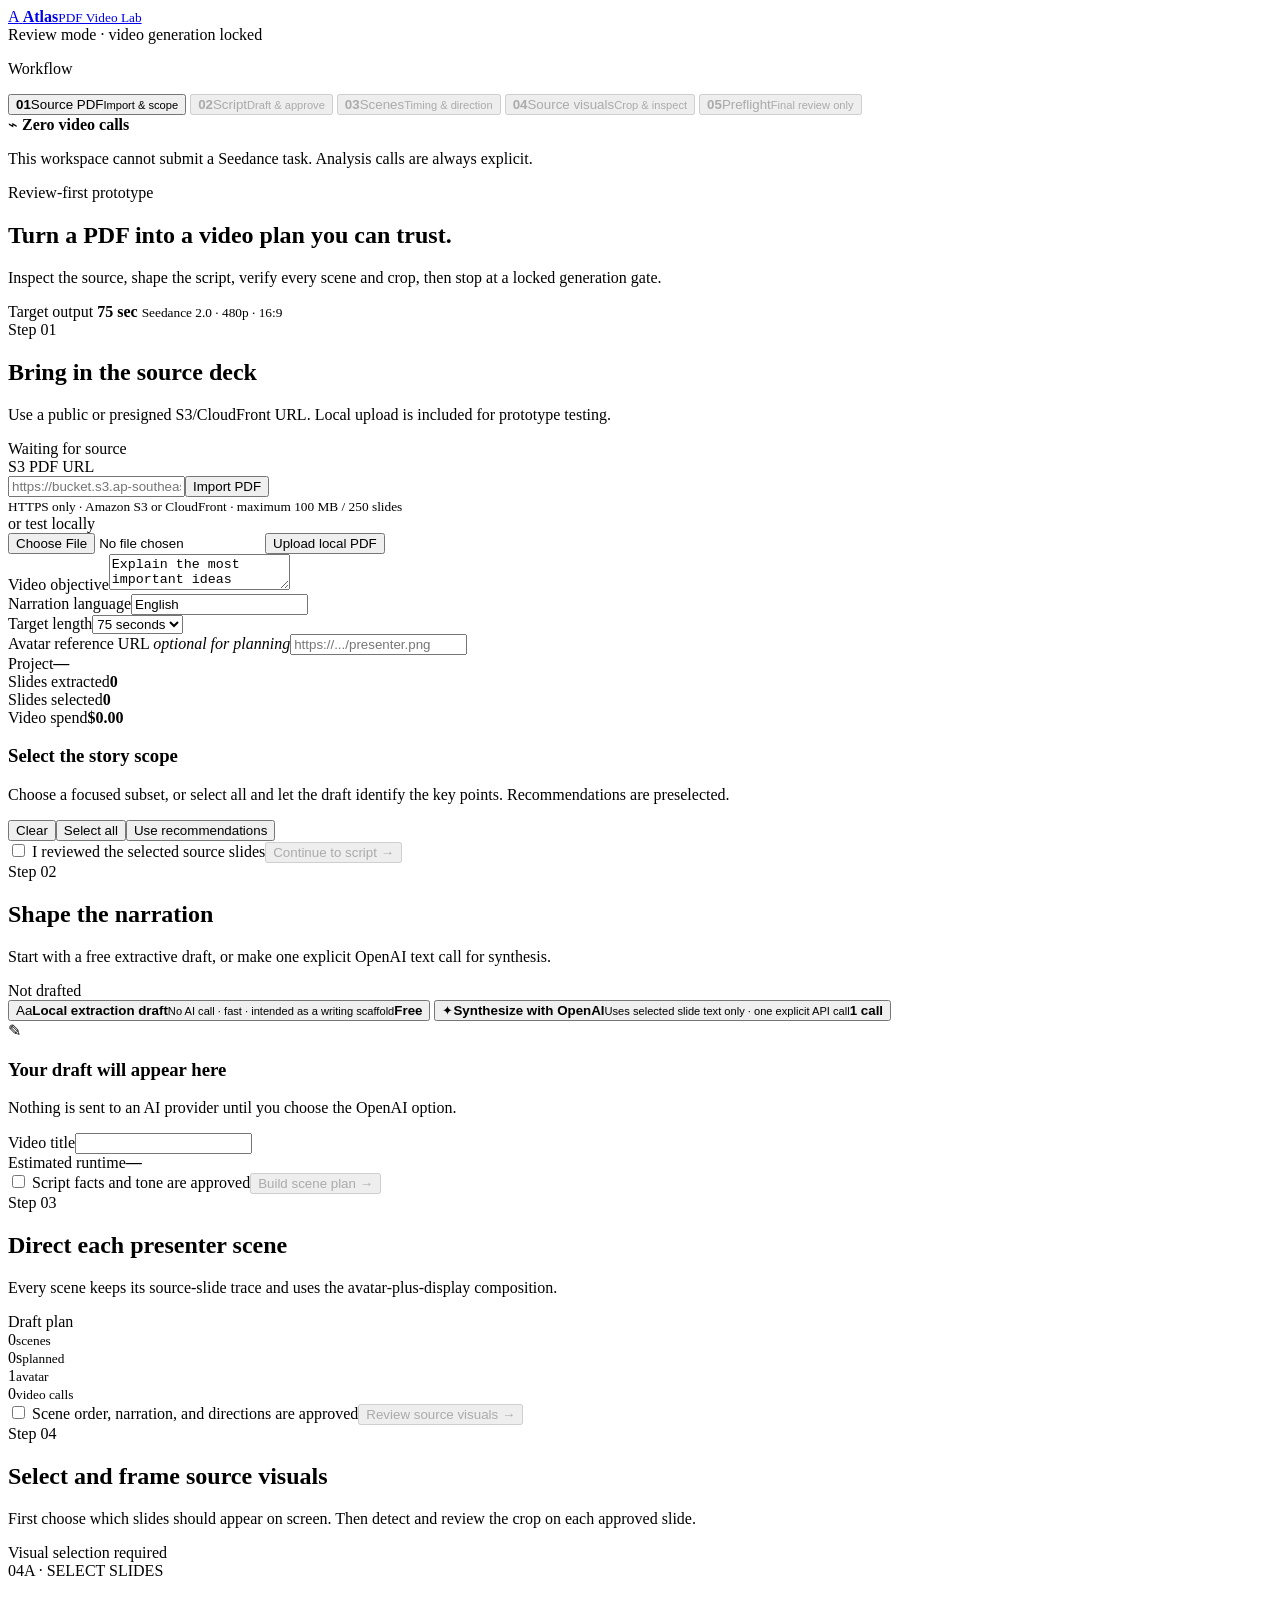
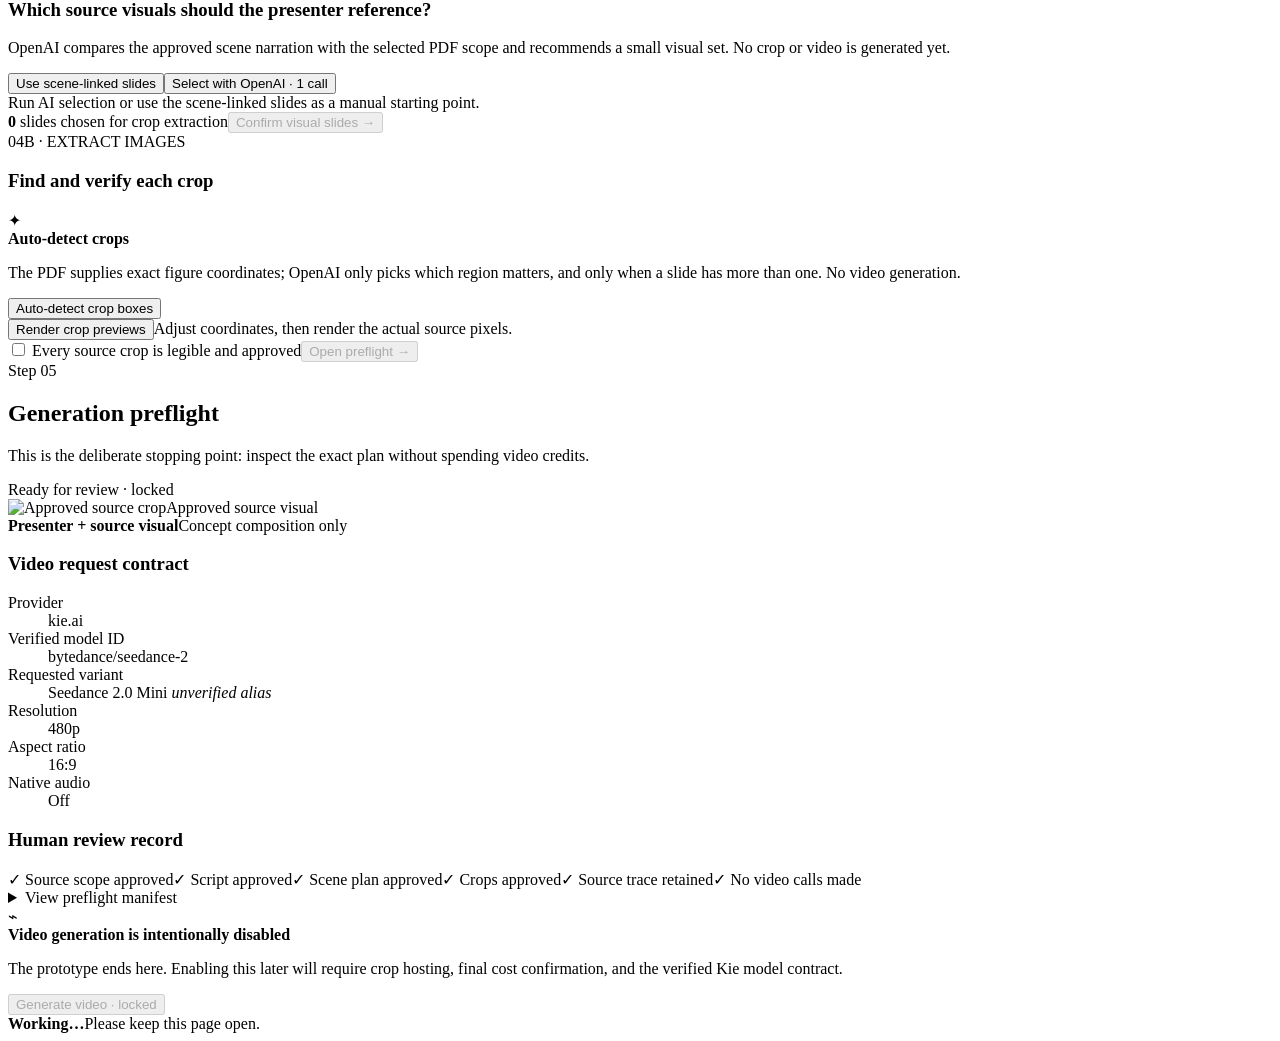
==== web/pdf_review/index.html @ 6760eb84 "Merge crop detection + AI selection into one auto-crops flow (v1) Replace the separate detect-crops " ====
<!doctype html>
<html lang="en">
<head>
  <meta charset="utf-8">
  <meta name="viewport" content="width=device-width, initial-scale=1">
  <title>Atlas PDF Video Lab</title>
  <link rel="stylesheet" href="/pdf-review/ui/styles.css">
</head>
<body>
  <header class="topbar">
    <a class="brand" href="/pdf-review/" aria-label="Atlas PDF Video Lab home">
      <span class="brand-mark">A</span>
      <span><strong>Atlas</strong><small>PDF Video Lab</small></span>
    </a>
    <div class="safety-pill"><span></span> Review mode · video generation locked</div>
  </header>

  <div class="shell">
    <aside class="rail">
      <p class="rail-label">Workflow</p>
      <nav id="stepNav" aria-label="Review stages">
        <button class="nav-step active" data-step="1"><b>01</b><span>Source PDF<small>Import & scope</small></span></button>
        <button class="nav-step" data-step="2" disabled><b>02</b><span>Script<small>Draft & approve</small></span></button>
        <button class="nav-step" data-step="3" disabled><b>03</b><span>Scenes<small>Timing & direction</small></span></button>
        <button class="nav-step" data-step="4" disabled><b>04</b><span>Source visuals<small>Crop & inspect</small></span></button>
        <button class="nav-step" data-step="5" disabled><b>05</b><span>Preflight<small>Final review only</small></span></button>
      </nav>
      <div class="rail-note">
        <span class="lock-icon">⌁</span>
        <strong>Zero video calls</strong>
        <p>This workspace cannot submit a Seedance task. Analysis calls are always explicit.</p>
      </div>
    </aside>

    <main>
      <section class="hero">
        <div>
          <p class="eyebrow">Review-first prototype</p>
          <h1>Turn a PDF into a video plan you can trust.</h1>
          <p>Inspect the source, shape the script, verify every scene and crop, then stop at a locked generation gate.</p>
        </div>
        <div class="target-card">
          <span>Target output</span>
          <strong id="heroDuration">75 sec</strong>
          <small>Seedance 2.0 · 480p · 16:9</small>
        </div>
      </section>

      <div id="notice" class="notice hidden" role="status"></div>

      <section class="stage active" data-stage="1">
        <div class="stage-head">
          <div><span class="stage-kicker">Step 01</span><h2>Bring in the source deck</h2><p>Use a public or presigned S3/CloudFront URL. Local upload is included for prototype testing.</p></div>
          <span class="status-chip neutral" id="sourceStatus">Waiting for source</span>
        </div>

        <div class="panel source-panel">
          <div class="field full">
            <label for="pdfUrl">S3 PDF URL</label>
            <div class="input-action"><input id="pdfUrl" type="url" placeholder="https://bucket.s3.ap-southeast-1.amazonaws.com/training.pdf?..."><button id="importUrl" class="button primary">Import PDF</button></div>
            <small>HTTPS only · Amazon S3 or CloudFront · maximum 100 MB / 250 slides</small>
          </div>
          <div class="or"><span>or test locally</span></div>
          <div class="field full upload-row">
            <input id="pdfFile" type="file" accept="application/pdf,.pdf">
            <button id="importFile" class="button secondary">Upload local PDF</button>
          </div>
          <div class="form-grid">
            <div class="field span-2"><label for="objective">Video objective</label><textarea id="objective" rows="2">Explain the most important ideas clearly, with a presenter referring to source visuals from the deck.</textarea></div>
            <div class="field"><label for="language">Narration language</label><input id="language" value="English"></div>
            <div class="field"><label for="duration">Target length</label><select id="duration"><option value="60">60 seconds</option><option value="75" selected>75 seconds</option><option value="90">90 seconds</option></select></div>
            <div class="field span-2"><label for="avatarUrl">Avatar reference URL <em>optional for planning</em></label><input id="avatarUrl" type="url" placeholder="https://.../presenter.png"></div>
          </div>
        </div>

        <div id="sourceResults" class="hidden">
          <div class="metric-row">
            <div><span>Project</span><strong id="projectId">—</strong></div>
            <div><span>Slides extracted</span><strong id="pageCount">0</strong></div>
            <div><span>Slides selected</span><strong id="selectedCount">0</strong></div>
            <div><span>Video spend</span><strong>$0.00</strong></div>
          </div>
          <div class="review-toolbar">
            <div><h3>Select the story scope</h3><p>Choose a focused subset, or select all and let the draft identify the key points. Recommendations are preselected.</p></div>
            <div class="toolbar-actions"><button id="clearSlides" class="text-button">Clear</button><button id="selectAllSlides" class="text-button">Select all</button><button id="recommendedSlides" class="text-button">Use recommendations</button></div>
          </div>
          <div id="slideGrid" class="slide-grid"></div>
          <div class="approval-bar"><label><input id="approveSource" type="checkbox"> I reviewed the selected source slides</label><button id="toScript" class="button primary" disabled>Continue to script <span>→</span></button></div>
        </div>
      </section>

      <section class="stage" data-stage="2">
        <div class="stage-head">
          <div><span class="stage-kicker">Step 02</span><h2>Shape the narration</h2><p>Start with a free extractive draft, or make one explicit OpenAI text call for synthesis.</p></div>
          <span class="status-chip" id="scriptStatus">Not drafted</span>
        </div>
        <div class="choice-row">
          <button id="draftLocal" class="choice-card"><span class="choice-icon free">Aa</span><span><strong>Local extraction draft</strong><small>No AI call · fast · intended as a writing scaffold</small></span><b>Free</b></button>
          <button id="draftAi" class="choice-card"><span class="choice-icon ai">✦</span><span><strong>Synthesize with OpenAI</strong><small>Uses selected slide text only · one explicit API call</small></span><b>1 call</b></button>
        </div>
        <div id="scriptEmpty" class="empty-state"><span>✎</span><h3>Your draft will appear here</h3><p>Nothing is sent to an AI provider until you choose the OpenAI option.</p></div>
        <div id="scriptEditor" class="hidden">
          <div class="panel script-meta"><div class="field"><label for="scriptTitle">Video title</label><input id="scriptTitle"></div><div class="readout"><span>Estimated runtime</span><strong id="runtimeReadout">—</strong></div></div>
          <div id="scriptSections" class="script-sections"></div>
          <div class="approval-bar"><label><input id="approveScript" type="checkbox"> Script facts and tone are approved</label><button id="toScenes" class="button primary" disabled>Build scene plan <span>→</span></button></div>
        </div>
      </section>

      <section class="stage" data-stage="3">
        <div class="stage-head">
          <div><span class="stage-kicker">Step 03</span><h2>Direct each presenter scene</h2><p>Every scene keeps its source-slide trace and uses the avatar-plus-display composition.</p></div>
          <span class="status-chip" id="sceneStatus">Draft plan</span>
        </div>
        <div class="scene-summary"><div><span id="sceneCount">0</span><small>scenes</small></div><div><span id="sceneRuntime">0s</span><small>planned</small></div><div><span>1</span><small>avatar</small></div><div><span>0</span><small>video calls</small></div></div>
        <div id="sceneList" class="scene-list"></div>
        <div class="approval-bar"><label><input id="approveScenes" type="checkbox"> Scene order, narration, and directions are approved</label><button id="toCrops" class="button primary" disabled>Review source visuals <span>→</span></button></div>
      </section>

      <section class="stage" data-stage="4">
        <div class="stage-head">
          <div><span class="stage-kicker">Step 04</span><h2>Select and frame source visuals</h2><p>First choose which slides should appear on screen. Then detect and review the crop on each approved slide.</p></div>
          <span class="status-chip" id="cropStatus">Visual selection required</span>
        </div>
        <div class="visual-select-panel panel">
          <div class="visual-select-head"><div><span class="substep">04A · SELECT SLIDES</span><h3>Which source visuals should the presenter reference?</h3><p>OpenAI compares the approved scene narration with the selected PDF scope and recommends a small visual set. No crop or video is generated yet.</p></div><div class="visual-actions"><button id="useSceneSlides" class="button secondary">Use scene-linked slides</button><button id="selectVisualsAi" class="button primary">Select with OpenAI · 1 call</button></div></div>
          <div id="visualSelectionEmpty" class="visual-selection-empty">Run AI selection or use the scene-linked slides as a manual starting point.</div>
          <div id="visualChoiceGrid" class="visual-choice-grid hidden"></div>
          <div class="visual-confirm-bar"><span><strong id="visualSelectedCount">0</strong> slides chosen for crop extraction</span><button id="confirmVisuals" class="button primary" disabled>Confirm visual slides <span>→</span></button></div>
        </div>
        <div id="cropWorkspace" class="hidden">
          <div class="substep-heading"><span class="substep">04B · EXTRACT IMAGES</span><h3>Find and verify each crop</h3></div>
          <div class="cost-callout"><div><span class="choice-icon ai">✦</span><div><strong>Auto-detect crops</strong><p id="cropCallText">The PDF supplies exact figure coordinates; OpenAI only picks which region matters, and only when a slide has more than one. No video generation.</p></div></div><button id="autoCrops" class="button secondary">Auto-detect crop boxes</button></div>
          <div id="cropList" class="crop-list"></div>
          <div class="approval-bar stacked"><div><button id="renderCrops" class="button secondary">Render crop previews</button><span id="cropRenderHint">Adjust coordinates, then render the actual source pixels.</span></div><div><label><input id="approveCrops" type="checkbox"> Every source crop is legible and approved</label><button id="toPreflight" class="button primary" disabled>Open preflight <span>→</span></button></div></div>
        </div>
      </section>

      <section class="stage" data-stage="5">
        <div class="stage-head">
          <div><span class="stage-kicker">Step 05</span><h2>Generation preflight</h2><p>This is the deliberate stopping point: inspect the exact plan without spending video credits.</p></div>
          <span class="status-chip safe">Ready for review · locked</span>
        </div>
        <div class="preflight-grid">
          <div class="panel final-preview">
            <div class="preview-stage"><div class="avatar-shape"><span></span></div><div class="display-frame"><img id="finalCropPreview" alt="Approved source crop"><span id="displayPlaceholder">Approved source visual</span></div></div>
            <div class="preview-caption"><strong>Presenter + source visual</strong><span>Concept composition only</span></div>
          </div>
          <div class="panel spec-card">
            <h3>Video request contract</h3>
            <dl><div><dt>Provider</dt><dd>kie.ai</dd></div><div><dt>Verified model ID</dt><dd>bytedance/seedance-2</dd></div><div><dt>Requested variant</dt><dd>Seedance 2.0 Mini <em>unverified alias</em></dd></div><div><dt>Resolution</dt><dd>480p</dd></div><div><dt>Aspect ratio</dt><dd>16:9</dd></div><div><dt>Native audio</dt><dd>Off</dd></div></dl>
          </div>
        </div>
        <div class="panel checklist"><h3>Human review record</h3><div class="check-grid"><span>✓ Source scope approved</span><span>✓ Script approved</span><span>✓ Scene plan approved</span><span>✓ Crops approved</span><span>✓ Source trace retained</span><span>✓ No video calls made</span></div></div>
        <details class="manifest"><summary>View preflight manifest</summary><pre id="manifestJson">Preparing manifest…</pre></details>
        <div class="generation-lock"><div><span class="big-lock">⌁</span><div><strong>Video generation is intentionally disabled</strong><p>The prototype ends here. Enabling this later will require crop hosting, final cost confirmation, and the verified Kie model contract.</p></div></div><button class="button locked" disabled>Generate video · locked</button></div>
      </section>
    </main>
  </div>

  <div id="busy" class="busy hidden"><div class="spinner"></div><strong id="busyTitle">Working…</strong><span id="busyText">Please keep this page open.</span></div>
  <script src="/pdf-review/ui/app.js"></script>
</body>
</html>
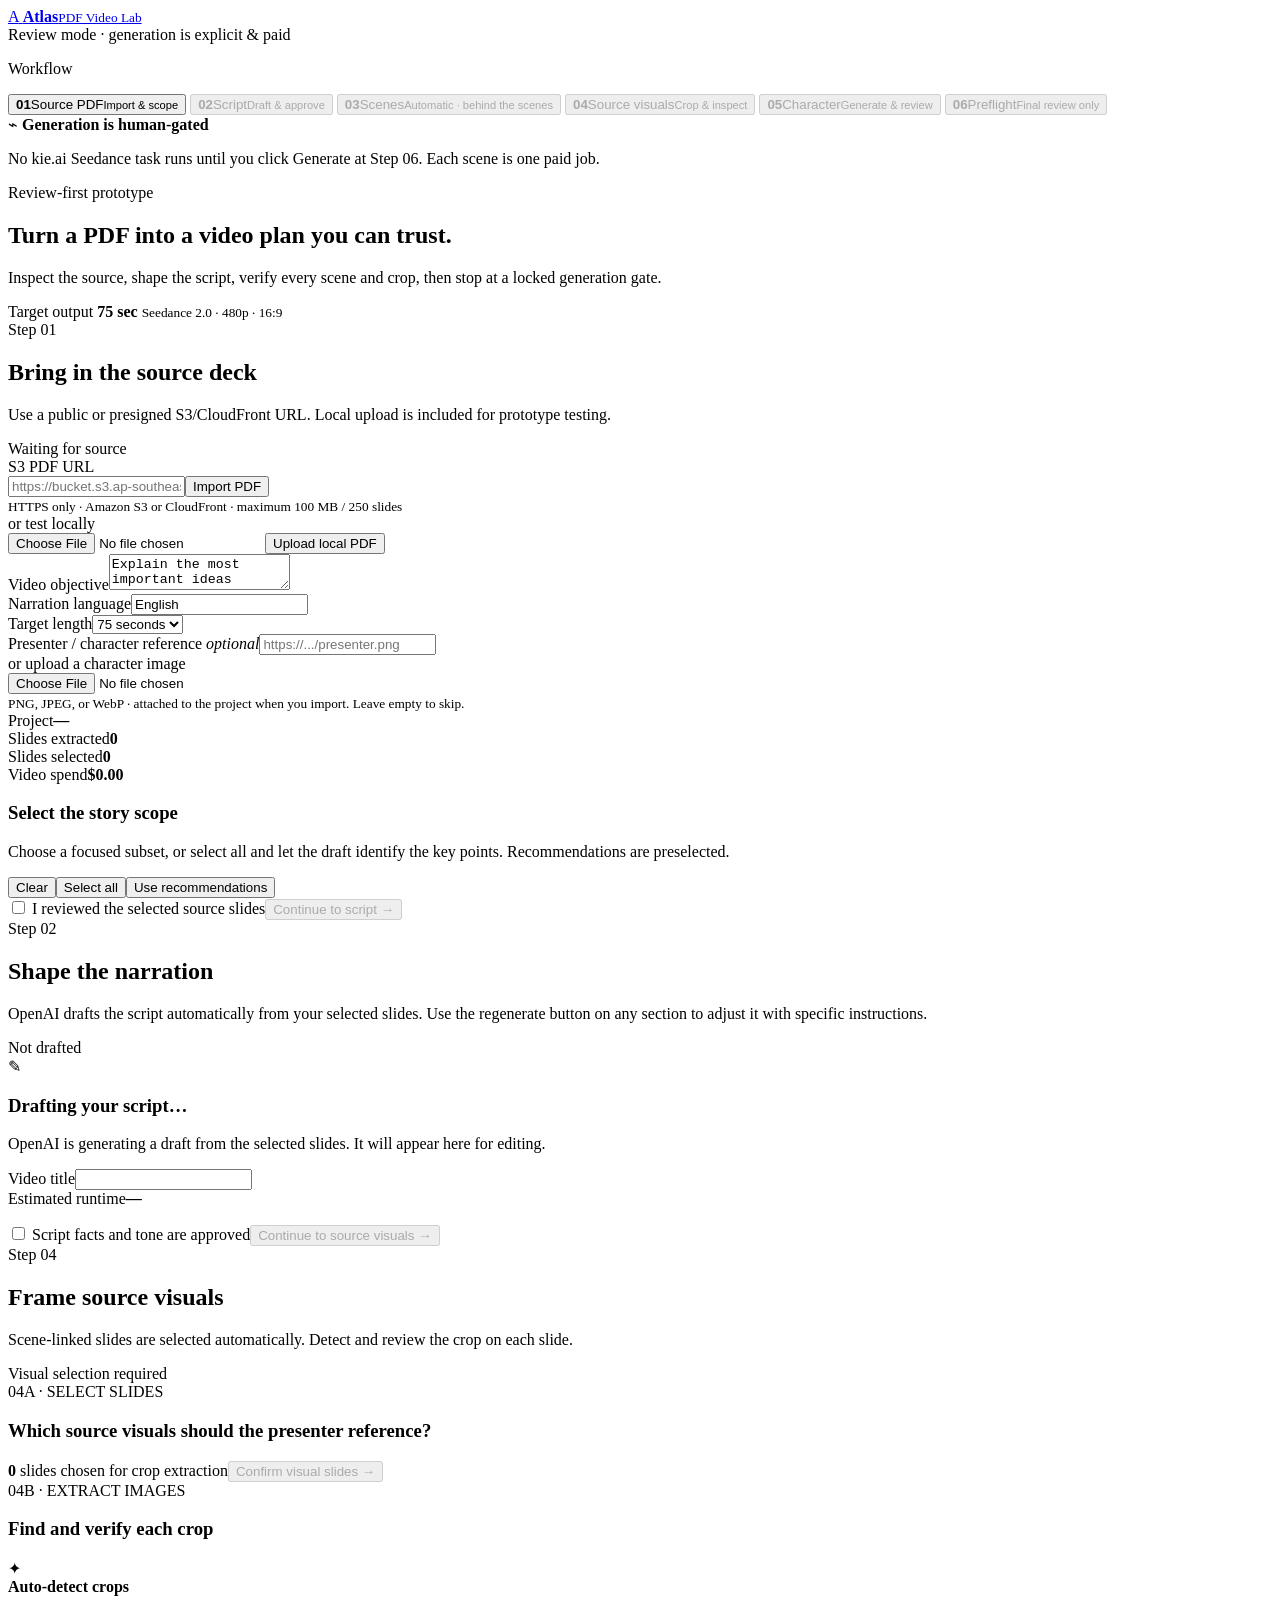
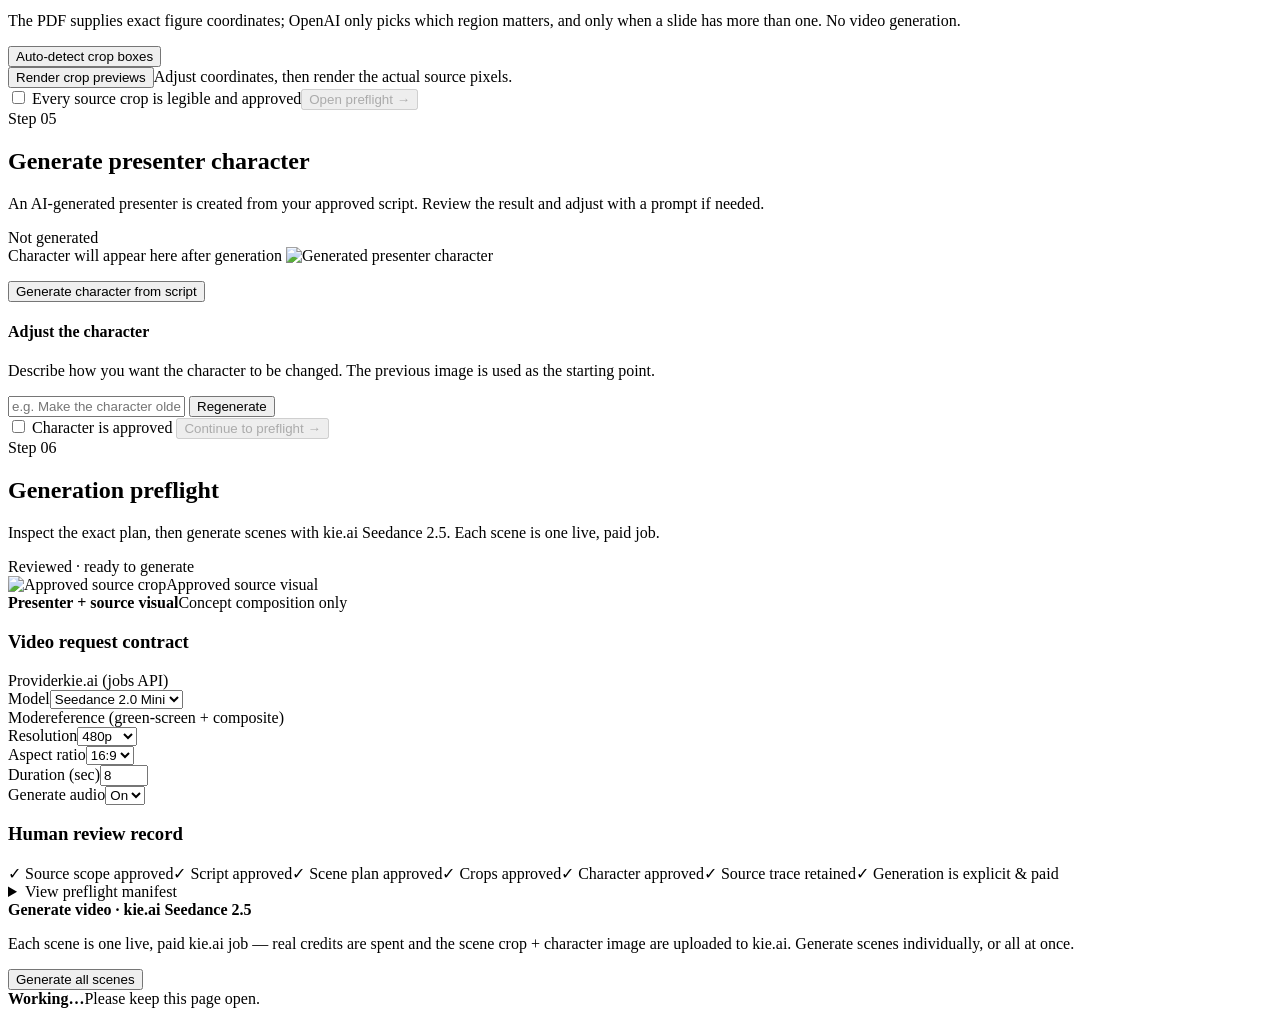
==== commit 71cb53dc: "the newest working pipeline before changing to minimax Co-Authored-By: Claude Sonnet 5.5 <noreply@an" ====
--- a/web/pdf_review/index.html
+++ b/web/pdf_review/index.html
@@ -12,7 +12,7 @@
       <span class="brand-mark">A</span>
       <span><strong>Atlas</strong><small>PDF Video Lab</small></span>
     </a>
-    <div class="safety-pill"><span></span> Review mode · video generation locked</div>
+    <div class="safety-pill"><span></span> Review mode · generation is explicit & paid</div>
   </header>
 
   <div class="shell">
@@ -21,14 +21,15 @@
       <nav id="stepNav" aria-label="Review stages">
         <button class="nav-step active" data-step="1"><b>01</b><span>Source PDF<small>Import & scope</small></span></button>
         <button class="nav-step" data-step="2" disabled><b>02</b><span>Script<small>Draft & approve</small></span></button>
-        <button class="nav-step" data-step="3" disabled><b>03</b><span>Scenes<small>Timing & direction</small></span></button>
+        <button class="nav-step" data-step="3" disabled><b>03</b><span>Scenes<small>Automatic · behind the scenes</small></span></button>
         <button class="nav-step" data-step="4" disabled><b>04</b><span>Source visuals<small>Crop & inspect</small></span></button>
-        <button class="nav-step" data-step="5" disabled><b>05</b><span>Preflight<small>Final review only</small></span></button>
+        <button class="nav-step" data-step="5" disabled><b>05</b><span>Character<small>Generate & review</small></span></button>
+        <button class="nav-step" data-step="6" disabled><b>06</b><span>Preflight<small>Final review only</small></span></button>
       </nav>
       <div class="rail-note">
         <span class="lock-icon">⌁</span>
-        <strong>Zero video calls</strong>
-        <p>This workspace cannot submit a Seedance task. Analysis calls are always explicit.</p>
+        <strong>Generation is human-gated</strong>
+        <p>No kie.ai Seedance task runs until you click Generate at Step 06. Each scene is one paid job.</p>
       </div>
     </aside>
 
@@ -69,7 +70,11 @@
             <div class="field span-2"><label for="objective">Video objective</label><textarea id="objective" rows="2">Explain the most important ideas clearly, with a presenter referring to source visuals from the deck.</textarea></div>
             <div class="field"><label for="language">Narration language</label><input id="language" value="English"></div>
             <div class="field"><label for="duration">Target length</label><select id="duration"><option value="60">60 seconds</option><option value="75" selected>75 seconds</option><option value="90">90 seconds</option></select></div>
-            <div class="field span-2"><label for="avatarUrl">Avatar reference URL <em>optional for planning</em></label><input id="avatarUrl" type="url" placeholder="https://.../presenter.png"></div>
+            <div class="field span-2"><label for="avatarUrl">Presenter / character reference <em>optional</em></label><input id="avatarUrl" type="url" placeholder="https://.../presenter.png">
+              <div class="or"><span>or upload a character image</span></div>
+              <div class="upload-row"><input id="characterFile" type="file" accept="image/png,image/jpeg,image/webp,.png,.jpg,.jpeg,.webp"></div>
+              <small id="characterStatus">PNG, JPEG, or WebP · attached to the project when you import. Leave empty to skip.</small>
+            </div>
           </div>
         </div>
 
@@ -91,41 +96,31 @@
 
       <section class="stage" data-stage="2">
         <div class="stage-head">
-          <div><span class="stage-kicker">Step 02</span><h2>Shape the narration</h2><p>Start with a free extractive draft, or make one explicit OpenAI text call for synthesis.</p></div>
+          <div><span class="stage-kicker">Step 02</span><h2>Shape the narration</h2><p>OpenAI drafts the script automatically from your selected slides. Use the regenerate button on any section to adjust it with specific instructions.</p></div>
           <span class="status-chip" id="scriptStatus">Not drafted</span>
         </div>
-        <div class="choice-row">
-          <button id="draftLocal" class="choice-card"><span class="choice-icon free">Aa</span><span><strong>Local extraction draft</strong><small>No AI call · fast · intended as a writing scaffold</small></span><b>Free</b></button>
-          <button id="draftAi" class="choice-card"><span class="choice-icon ai">✦</span><span><strong>Synthesize with OpenAI</strong><small>Uses selected slide text only · one explicit API call</small></span><b>1 call</b></button>
-        </div>
-        <div id="scriptEmpty" class="empty-state"><span>✎</span><h3>Your draft will appear here</h3><p>Nothing is sent to an AI provider until you choose the OpenAI option.</p></div>
+        <div id="scriptEmpty" class="empty-state"><span>✎</span><h3>Drafting your script…</h3><p>OpenAI is generating a draft from the selected slides. It will appear here for editing.</p></div>
         <div id="scriptEditor" class="hidden">
           <div class="panel script-meta"><div class="field"><label for="scriptTitle">Video title</label><input id="scriptTitle"></div><div class="readout"><span>Estimated runtime</span><strong id="runtimeReadout">—</strong></div></div>
           <div id="scriptSections" class="script-sections"></div>
-          <div class="approval-bar"><label><input id="approveScript" type="checkbox"> Script facts and tone are approved</label><button id="toScenes" class="button primary" disabled>Build scene plan <span>→</span></button></div>
-        </div>
-      </section>
-
-      <section class="stage" data-stage="3">
-        <div class="stage-head">
-          <div><span class="stage-kicker">Step 03</span><h2>Direct each presenter scene</h2><p>Every scene keeps its source-slide trace and uses the avatar-plus-display composition.</p></div>
-          <span class="status-chip" id="sceneStatus">Draft plan</span>
-        </div>
-        <div class="scene-summary"><div><span id="sceneCount">0</span><small>scenes</small></div><div><span id="sceneRuntime">0s</span><small>planned</small></div><div><span>1</span><small>avatar</small></div><div><span>0</span><small>video calls</small></div></div>
-        <div id="sceneList" class="scene-list"></div>
-        <div class="approval-bar"><label><input id="approveScenes" type="checkbox"> Scene order, narration, and directions are approved</label><button id="toCrops" class="button primary" disabled>Review source visuals <span>→</span></button></div>
-      </section>
+          <p id="lengthWarning" class="length-warning hidden" role="alert"></p>
+          <div class="approval-bar"><label><input id="approveScript" type="checkbox"> Script facts and tone are approved</label><button id="toScenes" class="button primary" disabled>Continue to source visuals <span>→</span></button></div>
+        </div>
+      </section>
+
+      <!-- Step 03 (scenes) is automated and never rendered: scenes are built from the
+           approved script in app.js and the flow jumps straight from Step 02 to Step 04. -->
 
       <section class="stage" data-stage="4">
         <div class="stage-head">
-          <div><span class="stage-kicker">Step 04</span><h2>Select and frame source visuals</h2><p>First choose which slides should appear on screen. Then detect and review the crop on each approved slide.</p></div>
+          <div><span class="stage-kicker">Step 04</span><h2>Frame source visuals</h2><p>Scene-linked slides are selected automatically. Detect and review the crop on each slide.</p></div>
           <span class="status-chip" id="cropStatus">Visual selection required</span>
         </div>
-        <div class="visual-select-panel panel">
-          <div class="visual-select-head"><div><span class="substep">04A · SELECT SLIDES</span><h3>Which source visuals should the presenter reference?</h3><p>OpenAI compares the approved scene narration with the selected PDF scope and recommends a small visual set. No crop or video is generated yet.</p></div><div class="visual-actions"><button id="useSceneSlides" class="button secondary">Use scene-linked slides</button><button id="selectVisualsAi" class="button primary">Select with OpenAI · 1 call</button></div></div>
-          <div id="visualSelectionEmpty" class="visual-selection-empty">Run AI selection or use the scene-linked slides as a manual starting point.</div>
+        <div class="visual-select-panel panel hidden">
+          <div class="visual-select-head"><div><span class="substep">04A · SELECT SLIDES</span><h3>Which source visuals should the presenter reference?</h3></div></div>
+          <div id="visualSelectionEmpty" class="visual-selection-empty hidden"></div>
           <div id="visualChoiceGrid" class="visual-choice-grid hidden"></div>
-          <div class="visual-confirm-bar"><span><strong id="visualSelectedCount">0</strong> slides chosen for crop extraction</span><button id="confirmVisuals" class="button primary" disabled>Confirm visual slides <span>→</span></button></div>
+          <div class="visual-confirm-bar hidden"><span><strong id="visualSelectedCount">0</strong> slides chosen for crop extraction</span><button id="confirmVisuals" class="button primary" disabled>Confirm visual slides <span>→</span></button></div>
         </div>
         <div id="cropWorkspace" class="hidden">
           <div class="substep-heading"><span class="substep">04B · EXTRACT IMAGES</span><h3>Find and verify each crop</h3></div>
@@ -137,8 +132,42 @@
 
       <section class="stage" data-stage="5">
         <div class="stage-head">
-          <div><span class="stage-kicker">Step 05</span><h2>Generation preflight</h2><p>This is the deliberate stopping point: inspect the exact plan without spending video credits.</p></div>
-          <span class="status-chip safe">Ready for review · locked</span>
+          <div><span class="stage-kicker">Step 05</span><h2>Generate presenter character</h2><p>An AI-generated presenter is created from your approved script. Review the result and adjust with a prompt if needed.</p></div>
+          <span class="status-chip neutral" id="characterGenStatus">Not generated</span>
+        </div>
+        <div class="panel character-gen-panel">
+          <div class="character-gen-preview">
+            <div id="characterPreviewBox" class="character-preview-box">
+              <span id="characterPlaceholder">Character will appear here after generation</span>
+              <img id="characterPreviewImg" class="hidden" alt="Generated presenter character">
+            </div>
+            <div class="character-gen-info">
+              <p id="characterPromptText" class="character-prompt-text hidden"></p>
+              <p id="characterCredits" class="hidden"></p>
+            </div>
+          </div>
+          <div class="character-gen-actions">
+            <button id="generateCharacter" class="button primary">Generate character from script</button>
+          </div>
+          <div id="characterRegenPanel" class="character-regen-panel hidden">
+            <h4>Adjust the character</h4>
+            <p>Describe how you want the character to be changed. The previous image is used as the starting point.</p>
+            <div class="input-action">
+              <input id="characterRegenPrompt" type="text" placeholder="e.g. Make the character older, wearing a blue suit">
+              <button id="regenerateCharacter" class="button secondary">Regenerate</button>
+            </div>
+          </div>
+        </div>
+        <div class="approval-bar">
+          <label><input id="approveCharacter" type="checkbox"> Character is approved</label>
+          <button id="toPreflightFromChar" class="button primary" disabled>Continue to preflight <span>&rarr;</span></button>
+        </div>
+      </section>
+
+      <section class="stage" data-stage="6">
+        <div class="stage-head">
+          <div><span class="stage-kicker">Step 06</span><h2>Generation preflight</h2><p>Inspect the exact plan, then generate scenes with kie.ai Seedance 2.5. Each scene is one live, paid job.</p></div>
+          <span class="status-chip safe">Reviewed · ready to generate</span>
         </div>
         <div class="preflight-grid">
           <div class="panel final-preview">
@@ -147,12 +176,27 @@
           </div>
           <div class="panel spec-card">
             <h3>Video request contract</h3>
-            <dl><div><dt>Provider</dt><dd>kie.ai</dd></div><div><dt>Verified model ID</dt><dd>bytedance/seedance-2</dd></div><div><dt>Requested variant</dt><dd>Seedance 2.0 Mini <em>unverified alias</em></dd></div><div><dt>Resolution</dt><dd>480p</dd></div><div><dt>Aspect ratio</dt><dd>16:9</dd></div><div><dt>Native audio</dt><dd>Off</dd></div></dl>
-          </div>
-        </div>
-        <div class="panel checklist"><h3>Human review record</h3><div class="check-grid"><span>✓ Source scope approved</span><span>✓ Script approved</span><span>✓ Scene plan approved</span><span>✓ Crops approved</span><span>✓ Source trace retained</span><span>✓ No video calls made</span></div></div>
+            <div class="spec-form">
+              <div class="spec-row"><label for="specProvider">Provider</label><span>kie.ai (jobs API)</span></div>
+              <div class="spec-row"><label for="specModel">Model</label><select id="specModel"><option value="bytedance/seedance-2-mini" selected>Seedance 2.0 Mini</option><option value="bytedance/seedance-2-5">Seedance 2.5</option></select></div>
+              <div class="spec-row"><label for="specMode">Mode</label><span>reference (green-screen + composite)</span></div>
+              <div class="spec-row"><label for="specResolution">Resolution</label><select id="specResolution"><option value="480p" selected>480p</option><option value="720p">720p</option><option value="1080p">1080p</option></select></div>
+              <div class="spec-row"><label for="specAspect">Aspect ratio</label><select id="specAspect"><option value="16:9" selected>16:9</option><option value="9:16">9:16</option><option value="1:1">1:1</option></select></div>
+              <div class="spec-row"><label for="specDuration">Duration (sec)</label><input id="specDuration" type="number" min="4" max="15" value="8"></div>
+              <div class="spec-row"><label for="specAudio">Generate audio</label><select id="specAudio"><option value="true" selected>On</option><option value="false">Off</option></select></div>
+            </div>
+          </div>
+        </div>
+        <div class="panel checklist"><h3>Human review record</h3><div class="check-grid"><span>✓ Source scope approved</span><span>✓ Script approved</span><span>✓ Scene plan approved</span><span>✓ Crops approved</span><span>✓ Character approved</span><span>✓ Source trace retained</span><span>✓ Generation is explicit & paid</span></div></div>
         <details class="manifest"><summary>View preflight manifest</summary><pre id="manifestJson">Preparing manifest…</pre></details>
-        <div class="generation-lock"><div><span class="big-lock">⌁</span><div><strong>Video generation is intentionally disabled</strong><p>The prototype ends here. Enabling this later will require crop hosting, final cost confirmation, and the verified Kie model contract.</p></div></div><button class="button locked" disabled>Generate video · locked</button></div>
+        <div class="generation-panel">
+          <div class="gen-head">
+            <div><strong>Generate video · kie.ai Seedance 2.5</strong><p id="genCostNote">Each scene is one live, paid kie.ai job — real credits are spent and the scene crop + character image are uploaded to kie.ai. Generate scenes individually, or all at once.</p></div>
+            <button id="generateAll" class="button primary">Generate all scenes</button>
+          </div>
+          <div id="genStatus" class="gen-status"></div>
+          <div id="genList" class="gen-list"></div>
+        </div>
       </section>
     </main>
   </div>
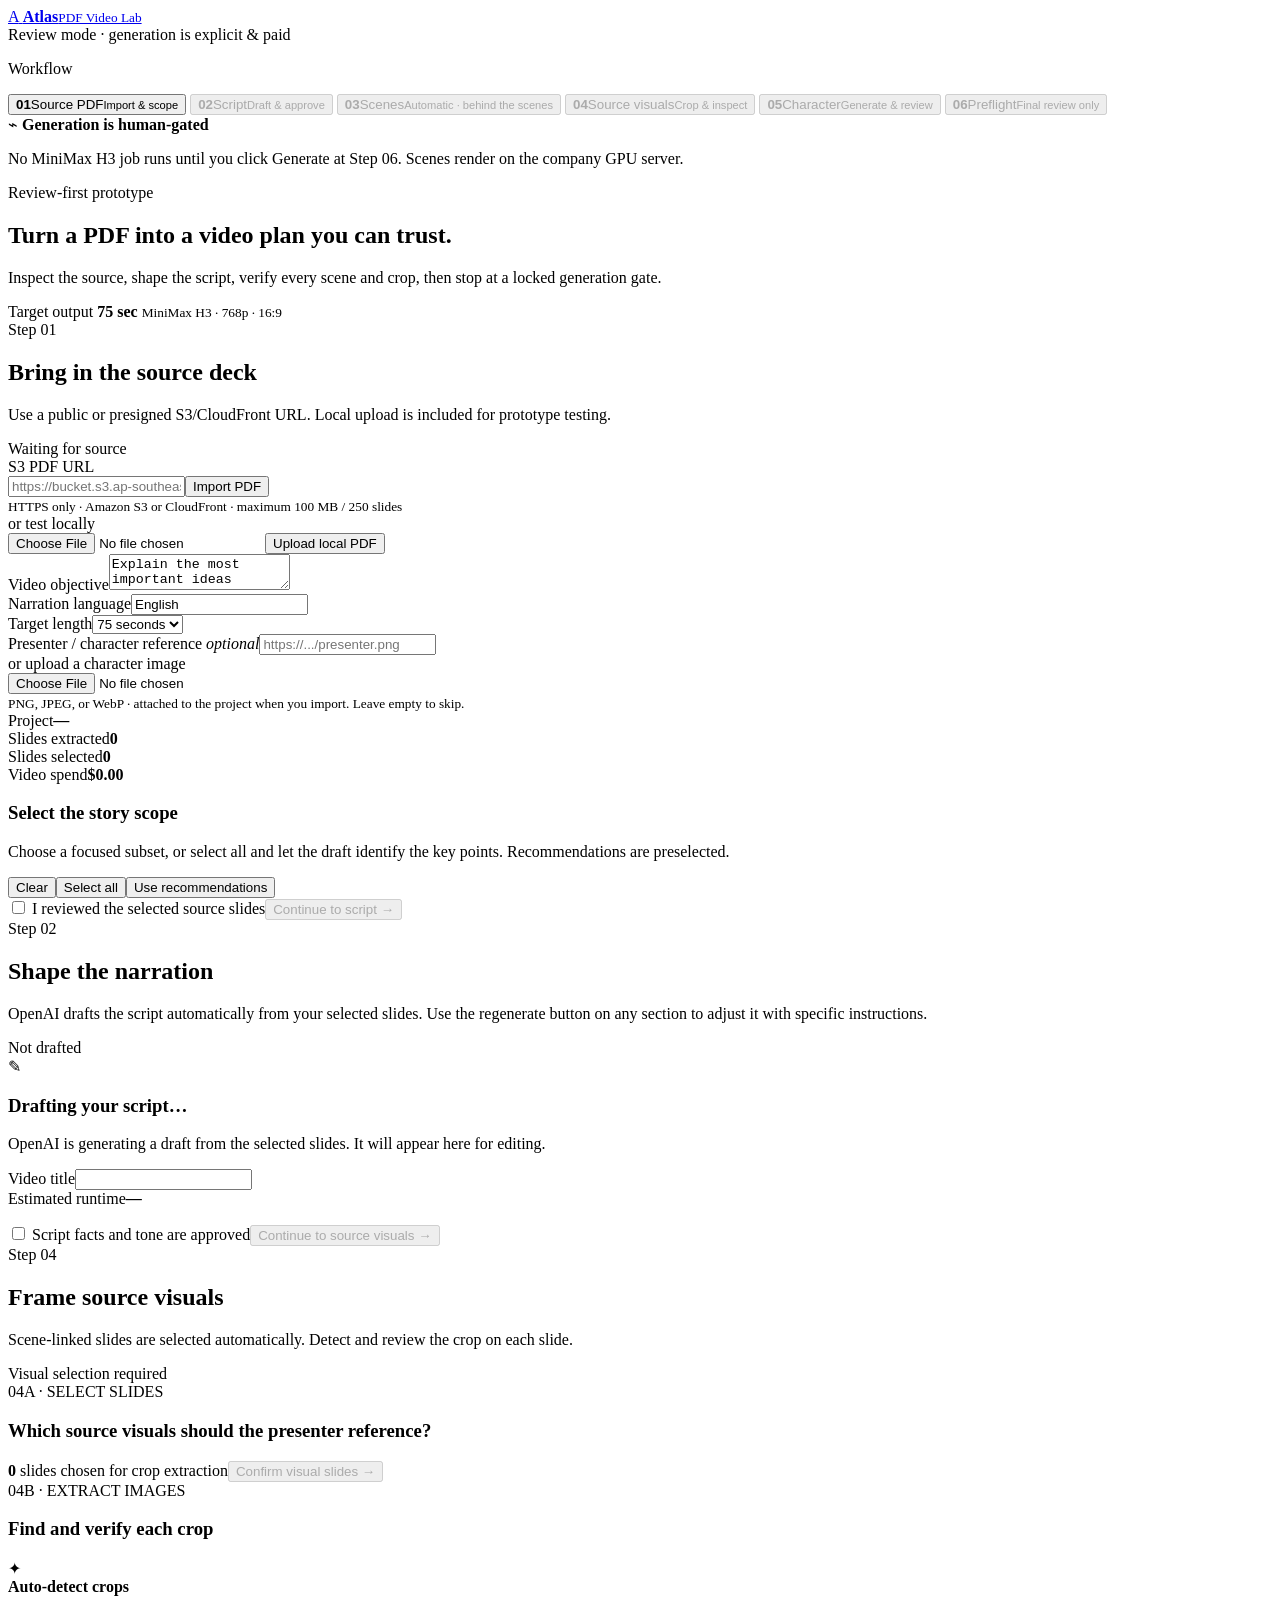
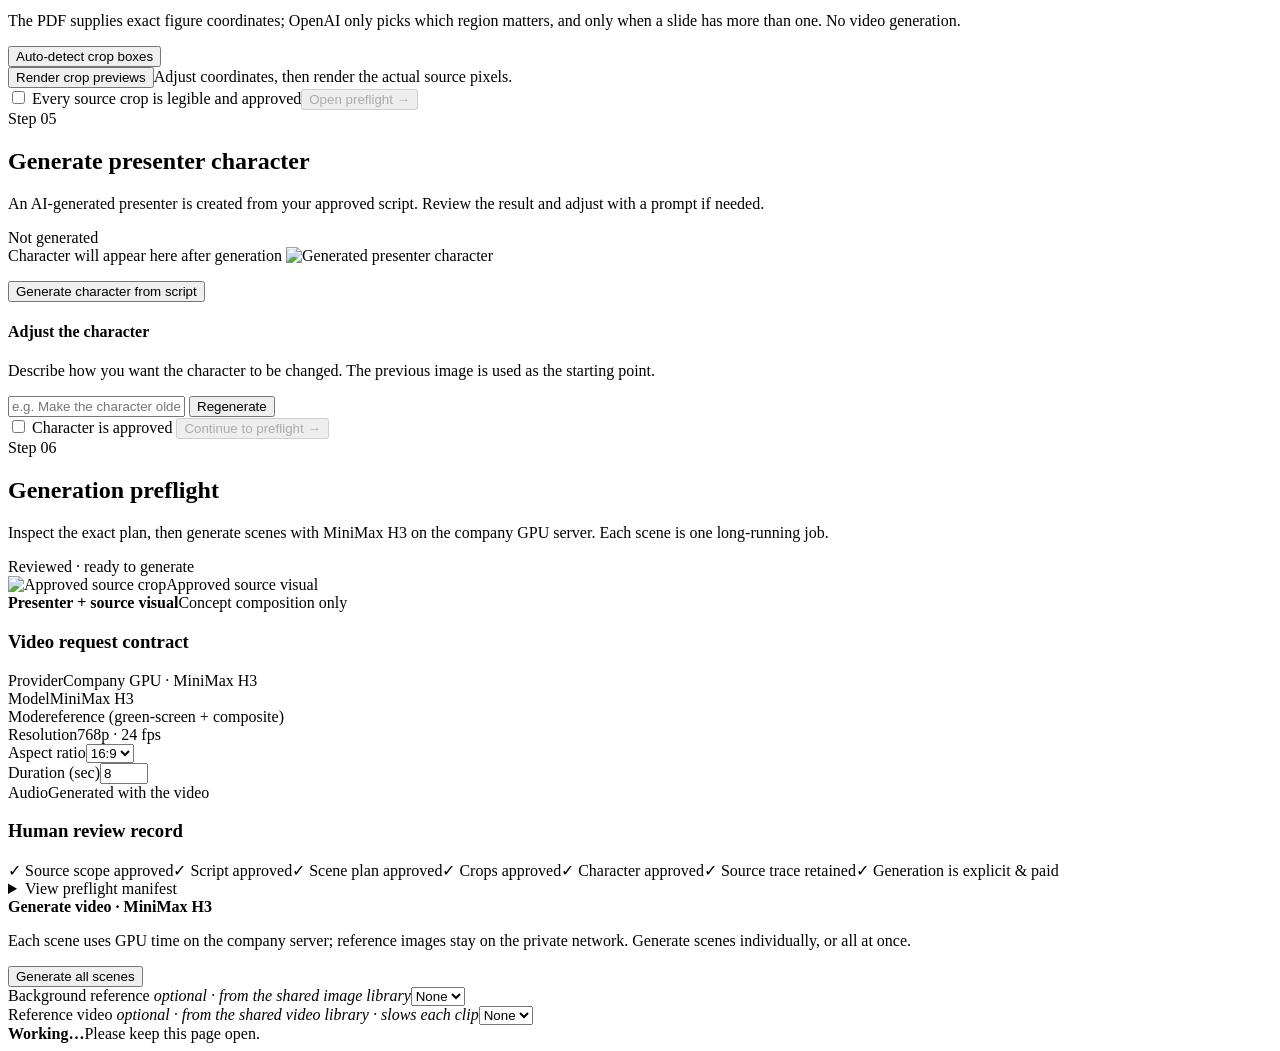
==== commit d1cb1c80: "Replace kie.ai video generation with MiniMax H3 on the company GPU - Add MinimaxH3Client / MinimaxH3" ====
--- a/web/pdf_review/index.html
+++ b/web/pdf_review/index.html
@@ -29,7 +29,7 @@
       <div class="rail-note">
         <span class="lock-icon">⌁</span>
         <strong>Generation is human-gated</strong>
-        <p>No kie.ai Seedance task runs until you click Generate at Step 06. Each scene is one paid job.</p>
+        <p>No MiniMax H3 job runs until you click Generate at Step 06. Scenes render on the company GPU server.</p>
       </div>
     </aside>
 
@@ -43,7 +43,7 @@
         <div class="target-card">
           <span>Target output</span>
           <strong id="heroDuration">75 sec</strong>
-          <small>Seedance 2.0 · 480p · 16:9</small>
+          <small>MiniMax H3 · 768p · 16:9</small>
         </div>
       </section>
 
@@ -166,7 +166,7 @@
 
       <section class="stage" data-stage="6">
         <div class="stage-head">
-          <div><span class="stage-kicker">Step 06</span><h2>Generation preflight</h2><p>Inspect the exact plan, then generate scenes with kie.ai Seedance 2.5. Each scene is one live, paid job.</p></div>
+          <div><span class="stage-kicker">Step 06</span><h2>Generation preflight</h2><p>Inspect the exact plan, then generate scenes with MiniMax H3 on the company GPU server. Each scene is one long-running job.</p></div>
           <span class="status-chip safe">Reviewed · ready to generate</span>
         </div>
         <div class="preflight-grid">
@@ -177,13 +177,13 @@
           <div class="panel spec-card">
             <h3>Video request contract</h3>
             <div class="spec-form">
-              <div class="spec-row"><label for="specProvider">Provider</label><span>kie.ai (jobs API)</span></div>
-              <div class="spec-row"><label for="specModel">Model</label><select id="specModel"><option value="bytedance/seedance-2-mini" selected>Seedance 2.0 Mini</option><option value="bytedance/seedance-2-5">Seedance 2.5</option></select></div>
+              <div class="spec-row"><label for="specProvider">Provider</label><span>Company GPU · MiniMax H3</span></div>
+              <div class="spec-row"><label for="specModel">Model</label><span>MiniMax H3</span></div>
               <div class="spec-row"><label for="specMode">Mode</label><span>reference (green-screen + composite)</span></div>
-              <div class="spec-row"><label for="specResolution">Resolution</label><select id="specResolution"><option value="480p" selected>480p</option><option value="720p">720p</option><option value="1080p">1080p</option></select></div>
+              <div class="spec-row"><label for="specResolution">Resolution</label><span>768p · 24 fps</span></div>
               <div class="spec-row"><label for="specAspect">Aspect ratio</label><select id="specAspect"><option value="16:9" selected>16:9</option><option value="9:16">9:16</option><option value="1:1">1:1</option></select></div>
               <div class="spec-row"><label for="specDuration">Duration (sec)</label><input id="specDuration" type="number" min="4" max="15" value="8"></div>
-              <div class="spec-row"><label for="specAudio">Generate audio</label><select id="specAudio"><option value="true" selected>On</option><option value="false">Off</option></select></div>
+              <div class="spec-row"><label for="specAudio">Audio</label><span>Generated with the video</span></div>
             </div>
           </div>
         </div>
@@ -191,9 +191,11 @@
         <details class="manifest"><summary>View preflight manifest</summary><pre id="manifestJson">Preparing manifest…</pre></details>
         <div class="generation-panel">
           <div class="gen-head">
-            <div><strong>Generate video · kie.ai Seedance 2.5</strong><p id="genCostNote">Each scene is one live, paid kie.ai job — real credits are spent and the scene crop + character image are uploaded to kie.ai. Generate scenes individually, or all at once.</p></div>
+            <div><strong>Generate video · MiniMax H3</strong><p id="genCostNote">Each scene uses GPU time on the company server; reference images stay on the private network. Generate scenes individually, or all at once.</p></div>
             <button id="generateAll" class="button primary">Generate all scenes</button>
           </div>
+          <div class="field"><label for="backgroundSelect">Background reference <em>optional · from the shared image library</em></label><select id="backgroundSelect"><option value="">None</option></select></div>
+          <div class="field"><label for="referenceVideoSelect">Reference video <em>optional · from the shared video library · slows each clip</em></label><select id="referenceVideoSelect"><option value="">None</option></select></div>
           <div id="genStatus" class="gen-status"></div>
           <div id="genList" class="gen-list"></div>
         </div>
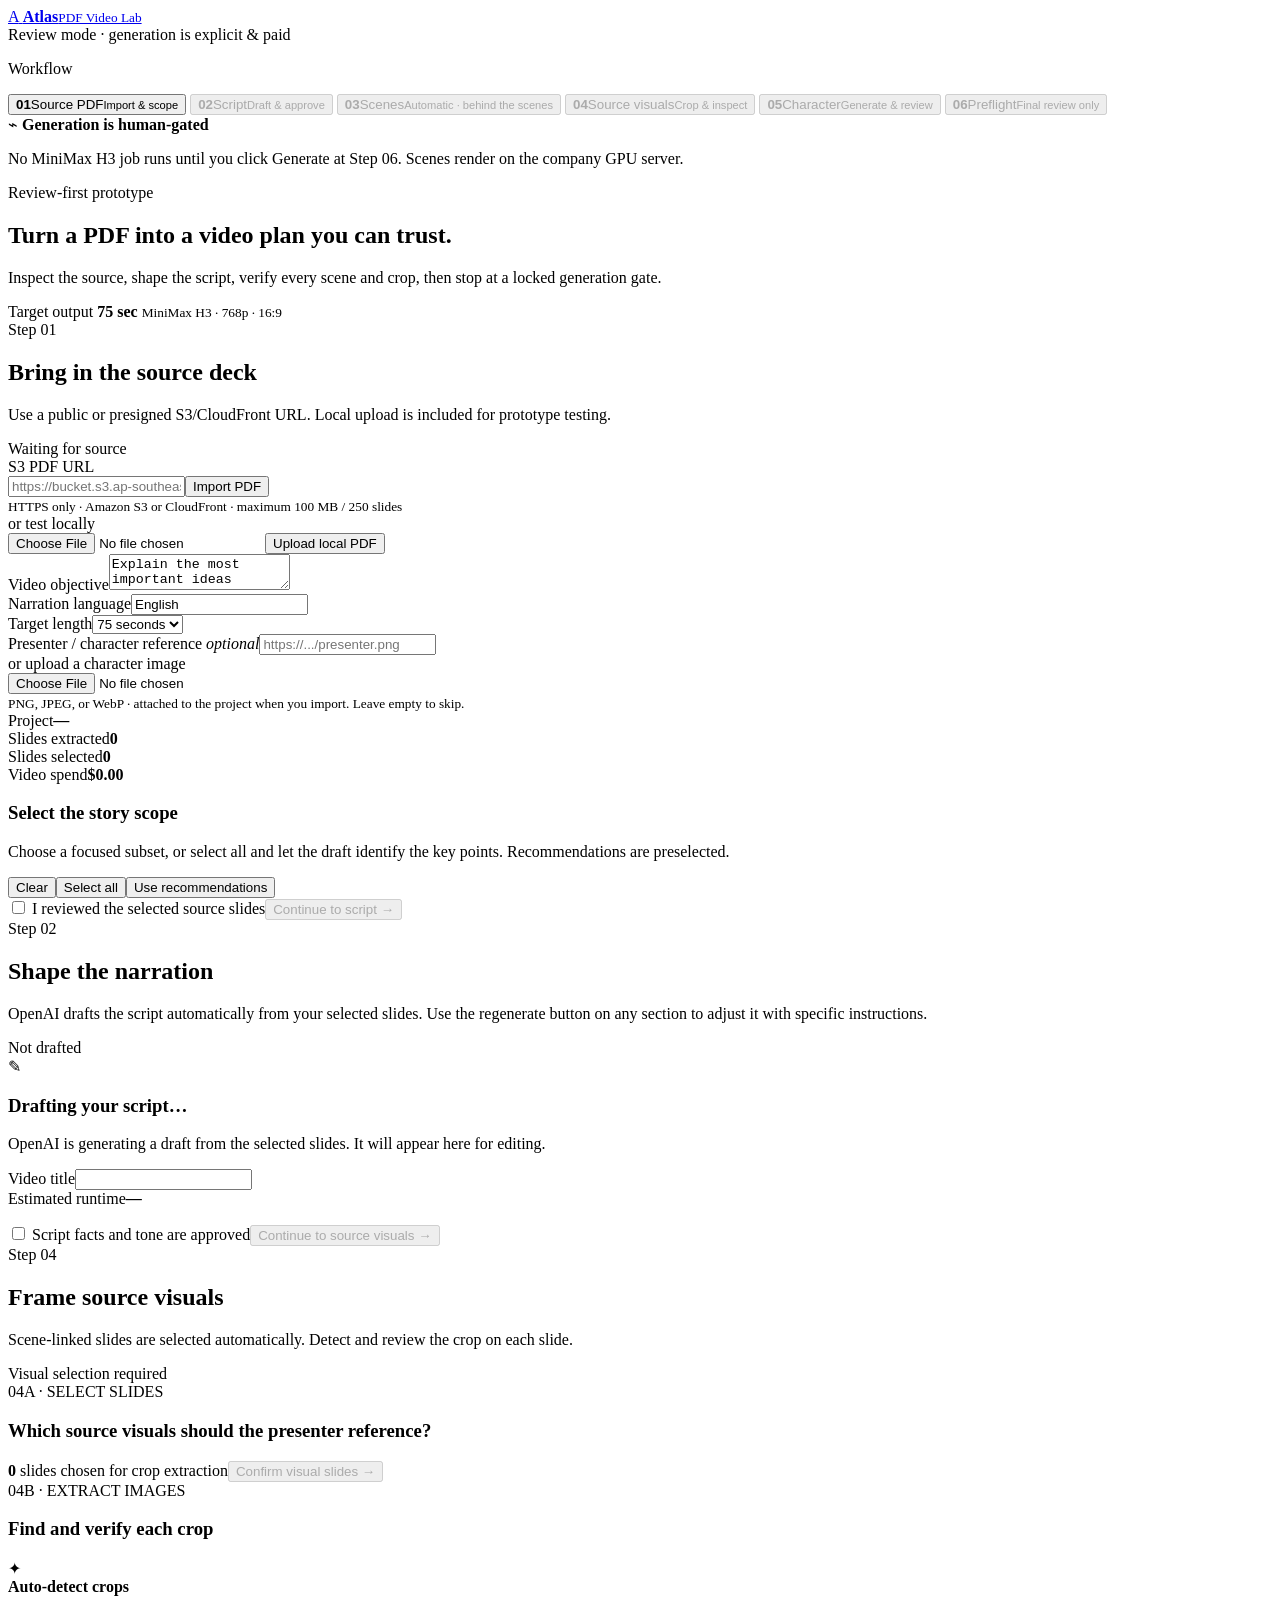
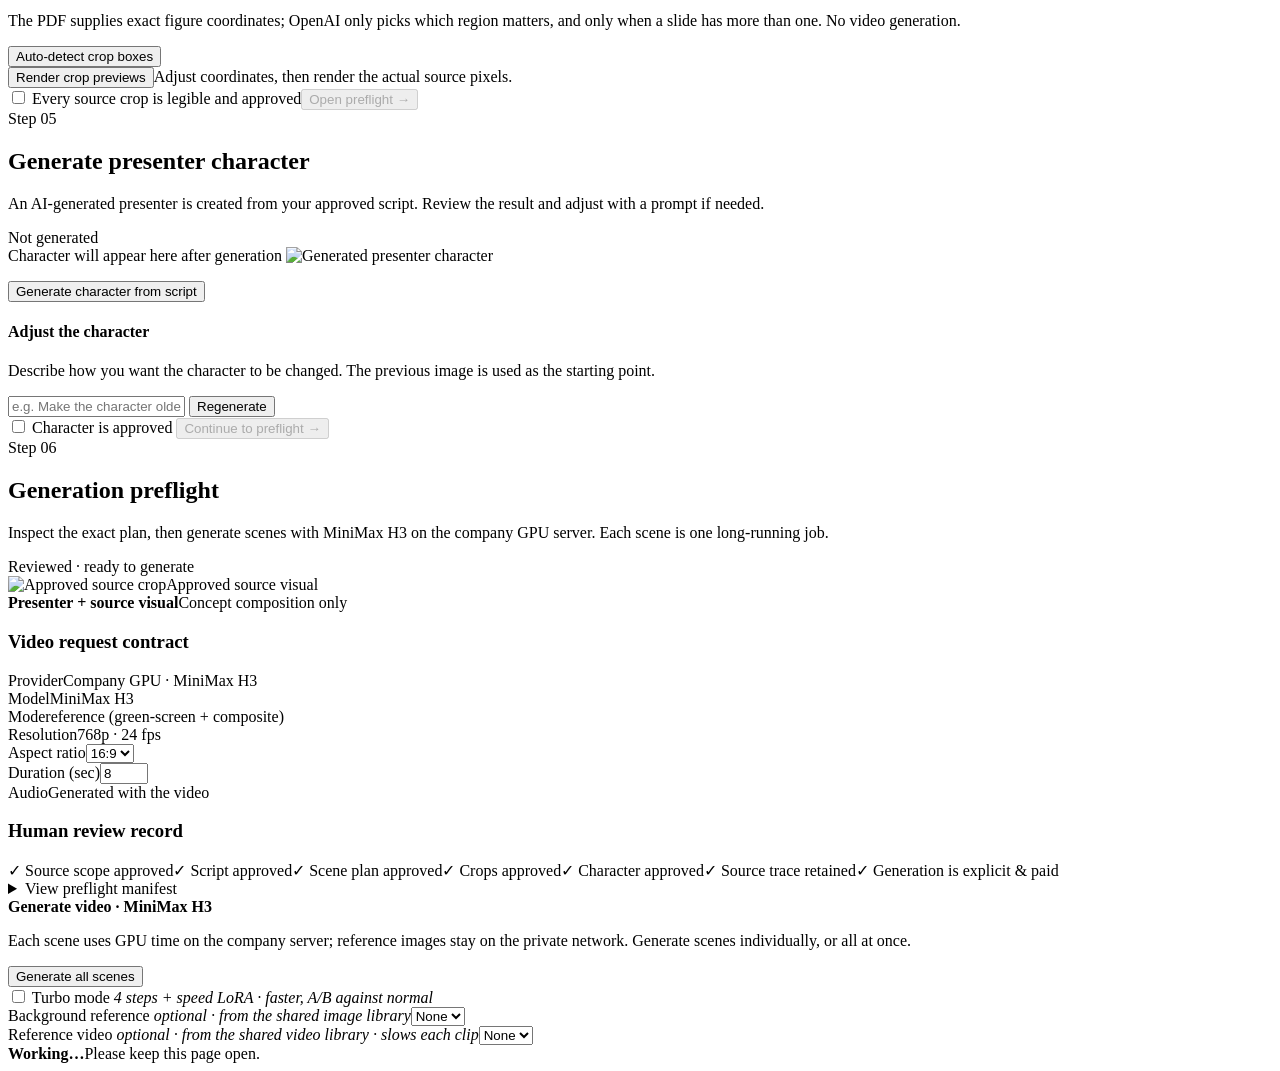
==== commit 6ec618ed: "Size speaking clips to their dialogue, scale title to frame, add turbo option - Speaking scenes are " ====
--- a/web/pdf_review/index.html
+++ b/web/pdf_review/index.html
@@ -194,6 +194,7 @@
             <div><strong>Generate video · MiniMax H3</strong><p id="genCostNote">Each scene uses GPU time on the company server; reference images stay on the private network. Generate scenes individually, or all at once.</p></div>
             <button id="generateAll" class="button primary">Generate all scenes</button>
           </div>
+          <div class="field"><label for="turboToggle"><input id="turboToggle" type="checkbox"> Turbo mode <em>4 steps + speed LoRA · faster, A/B against normal</em></label></div>
           <div class="field"><label for="backgroundSelect">Background reference <em>optional · from the shared image library</em></label><select id="backgroundSelect"><option value="">None</option></select></div>
           <div class="field"><label for="referenceVideoSelect">Reference video <em>optional · from the shared video library · slows each clip</em></label><select id="referenceVideoSelect"><option value="">None</option></select></div>
           <div id="genStatus" class="gen-status"></div>
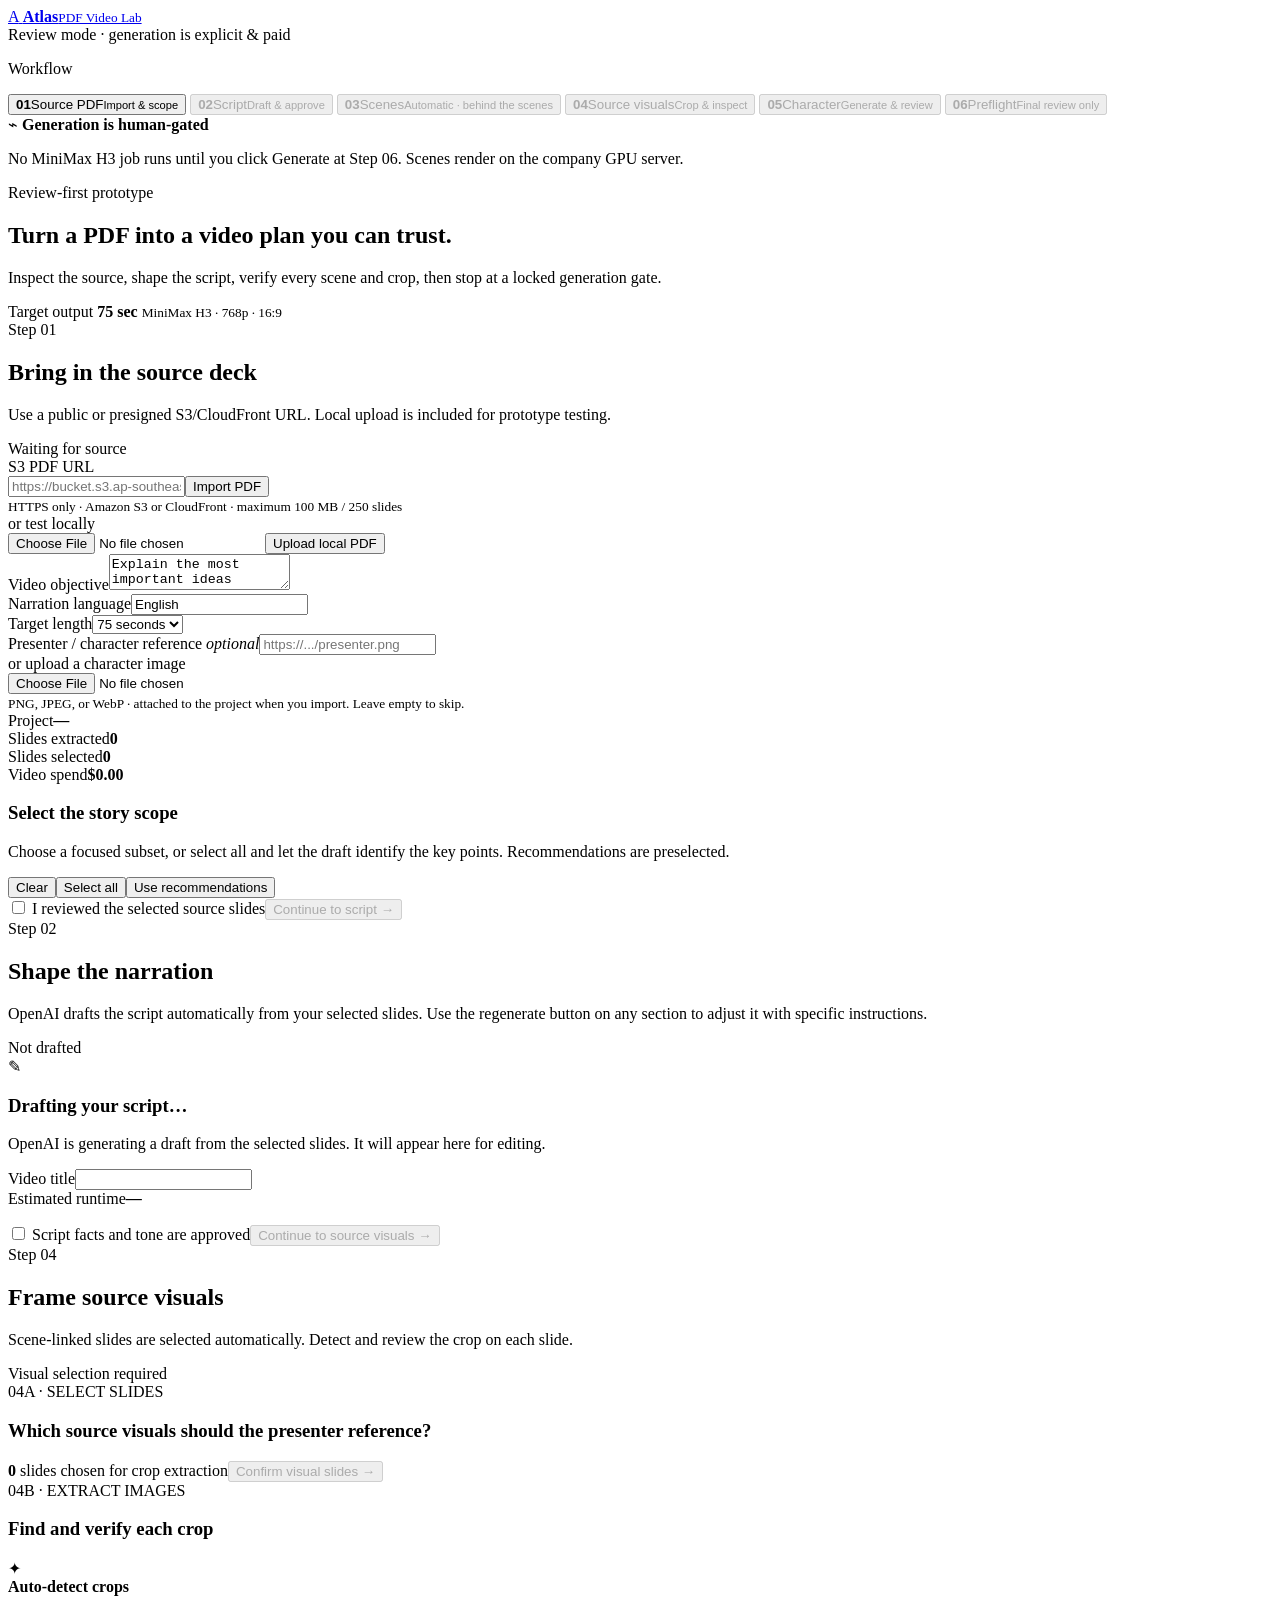
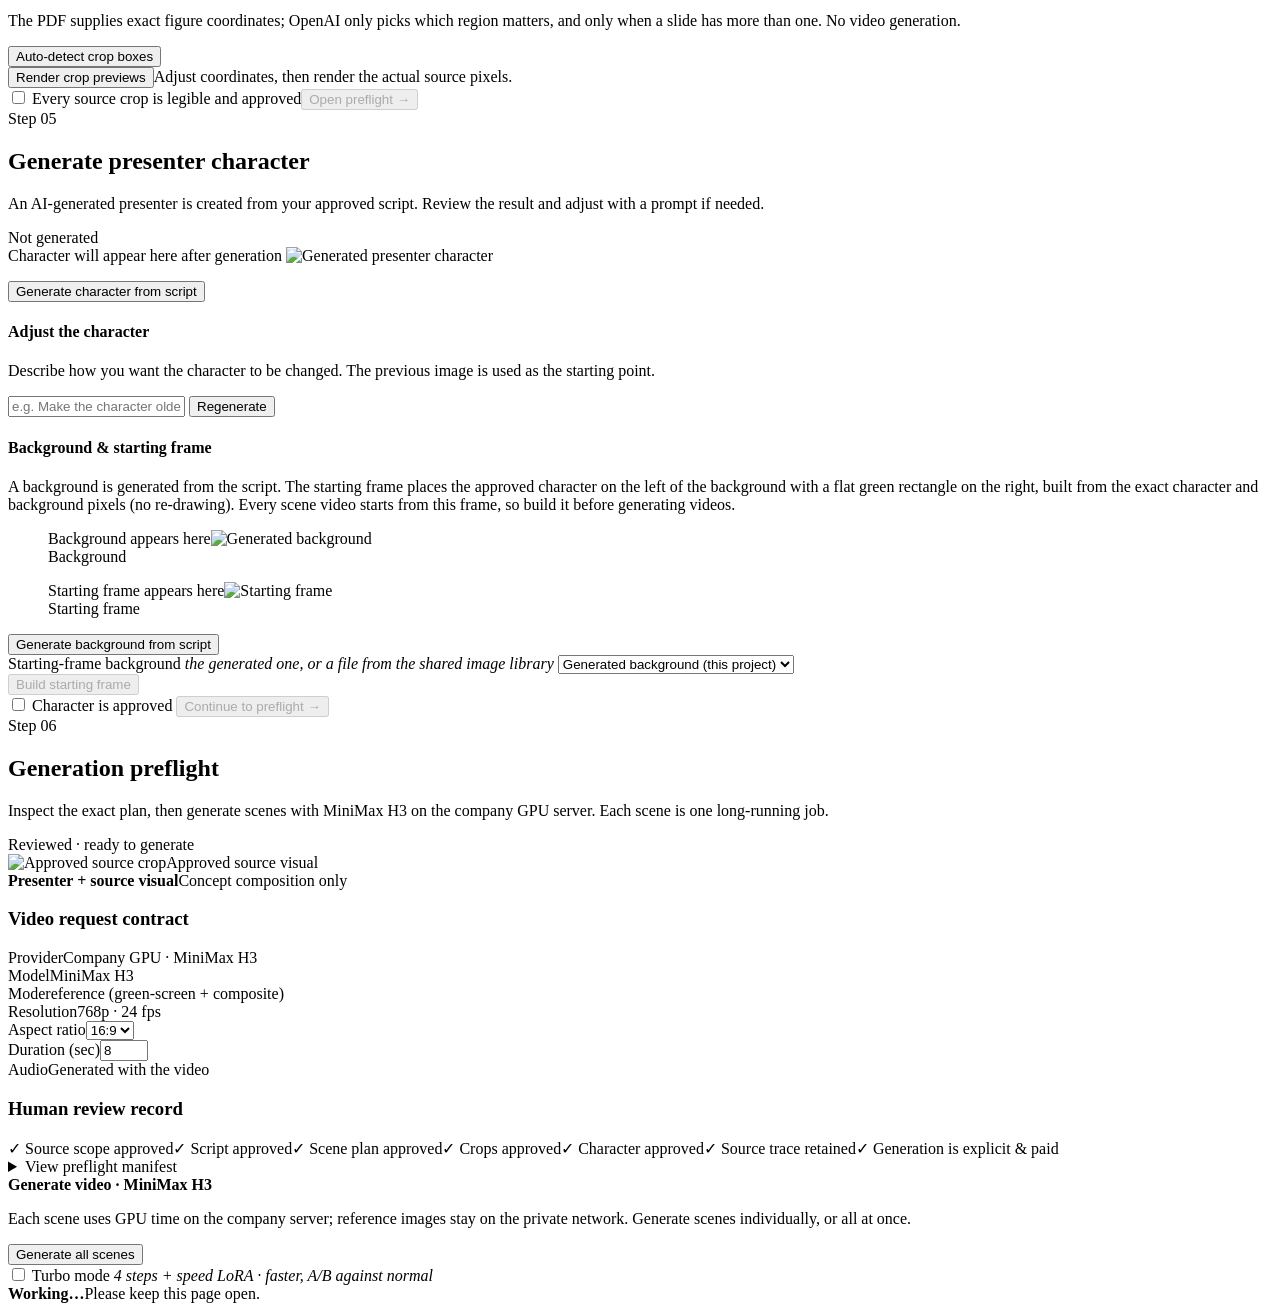
==== commit c8636504: "Generate PDF-review scenes from a green-screen starting frame Add a generated background and a start" ====
--- a/web/pdf_review/index.html
+++ b/web/pdf_review/index.html
@@ -158,6 +158,25 @@
             </div>
           </div>
         </div>
+        <div class="panel character-gen-panel">
+          <h4>Background &amp; starting frame</h4>
+          <p class="hint">A background is generated from the script. The starting frame places the approved character on the left of the background with a flat green rectangle on the right, built from the exact character and background pixels (no re-drawing). Every scene video starts from this frame, so build it before generating videos.</p>
+          <div class="frame-previews">
+            <figure><div class="frame-box"><span id="backgroundPlaceholder">Background appears here</span><img id="backgroundPreviewImg" class="hidden" alt="Generated background"></div><figcaption>Background</figcaption></figure>
+            <figure><div class="frame-box"><span id="startFramePlaceholder">Starting frame appears here</span><img id="startFramePreviewImg" class="hidden" alt="Starting frame"></div><figcaption>Starting frame <small id="startFrameInfo"></small></figcaption></figure>
+          </div>
+          <p id="backgroundPromptText" class="character-prompt-text hidden"></p>
+          <div class="character-gen-actions">
+            <button id="generateBackground" class="button primary">Generate background from script</button>
+          </div>
+          <div class="field start-frame-source">
+            <label for="backgroundSelect">Starting-frame background <em>the generated one, or a file from the shared image library</em></label>
+            <select id="backgroundSelect"><option value="">Generated background (this project)</option></select>
+          </div>
+          <div class="character-gen-actions">
+            <button id="buildStartFrame" class="button secondary" disabled>Build starting frame</button>
+          </div>
+        </div>
         <div class="approval-bar">
           <label><input id="approveCharacter" type="checkbox"> Character is approved</label>
           <button id="toPreflightFromChar" class="button primary" disabled>Continue to preflight <span>&rarr;</span></button>
@@ -195,8 +214,6 @@
             <button id="generateAll" class="button primary">Generate all scenes</button>
           </div>
           <div class="field"><label for="turboToggle"><input id="turboToggle" type="checkbox"> Turbo mode <em>4 steps + speed LoRA · faster, A/B against normal</em></label></div>
-          <div class="field"><label for="backgroundSelect">Background reference <em>optional · from the shared image library</em></label><select id="backgroundSelect"><option value="">None</option></select></div>
-          <div class="field"><label for="referenceVideoSelect">Reference video <em>optional · from the shared video library · slows each clip</em></label><select id="referenceVideoSelect"><option value="">None</option></select></div>
           <div id="genStatus" class="gen-status"></div>
           <div id="genList" class="gen-list"></div>
         </div>
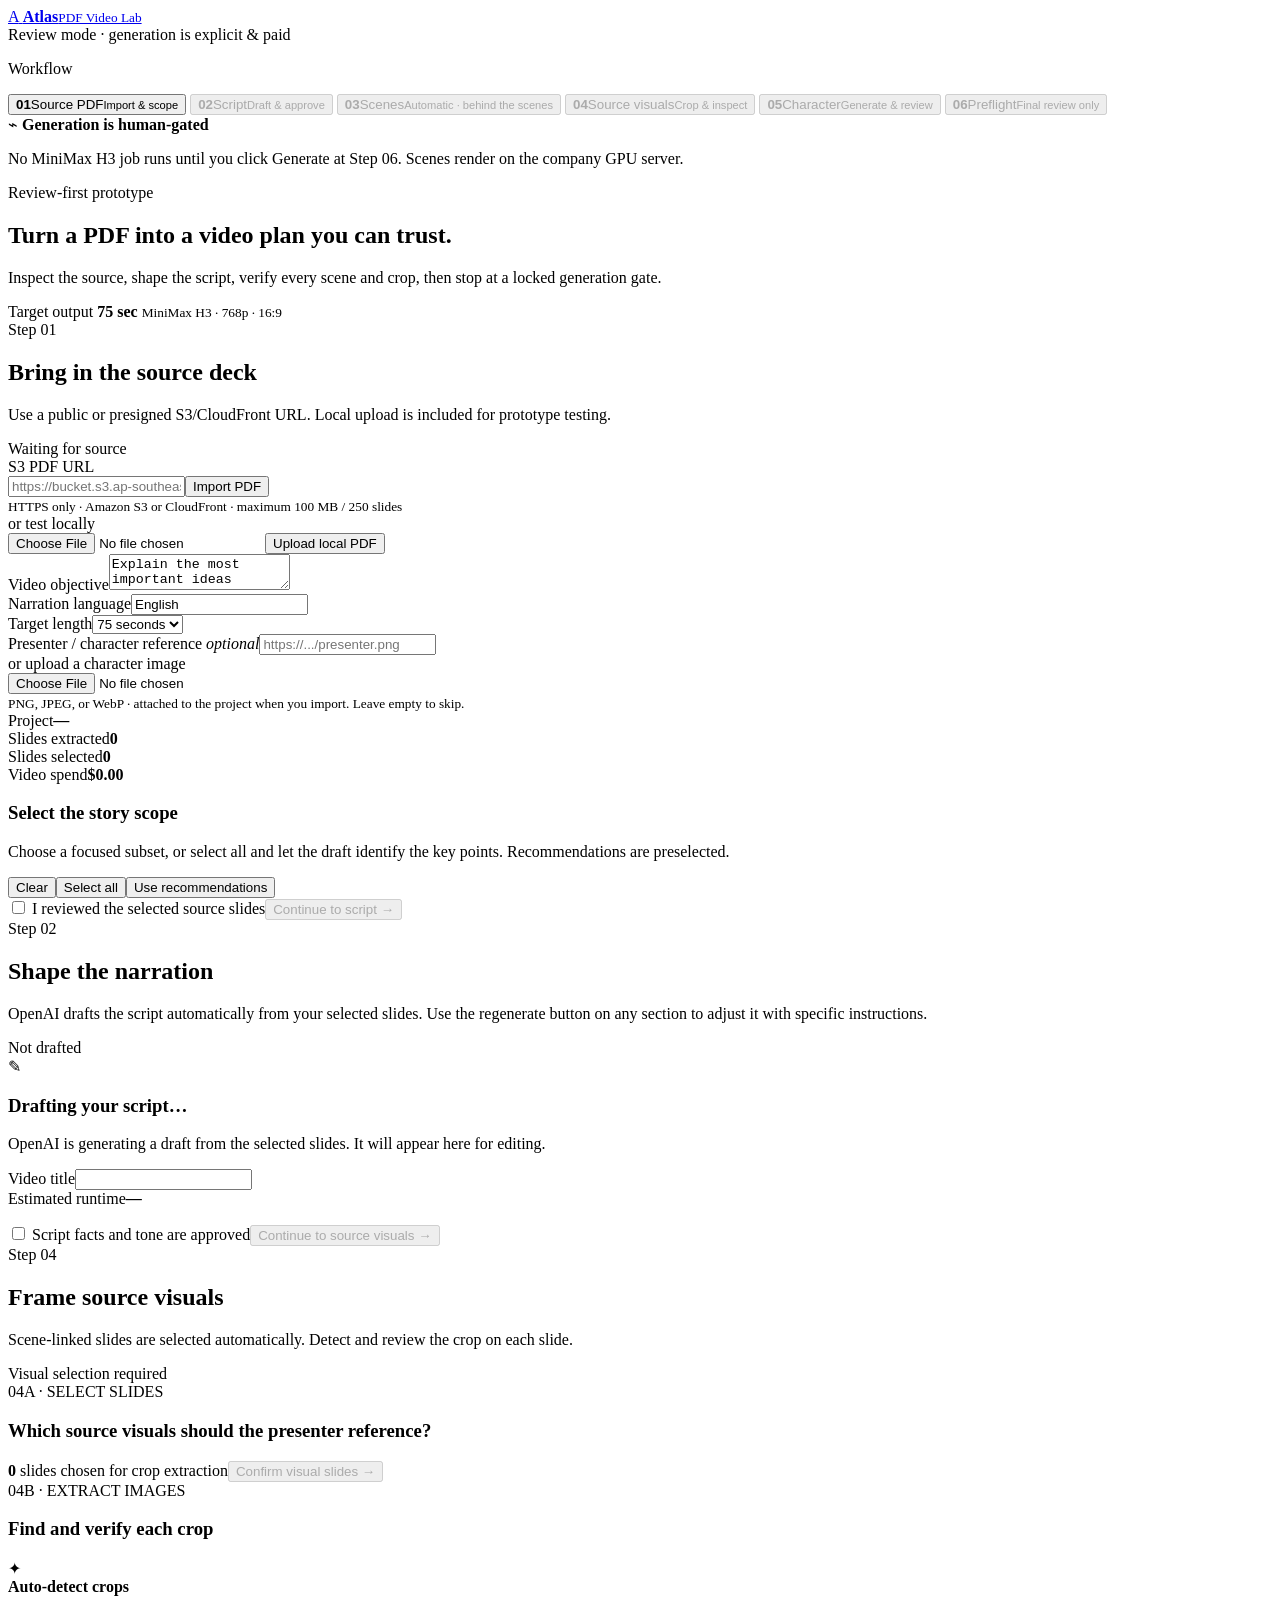
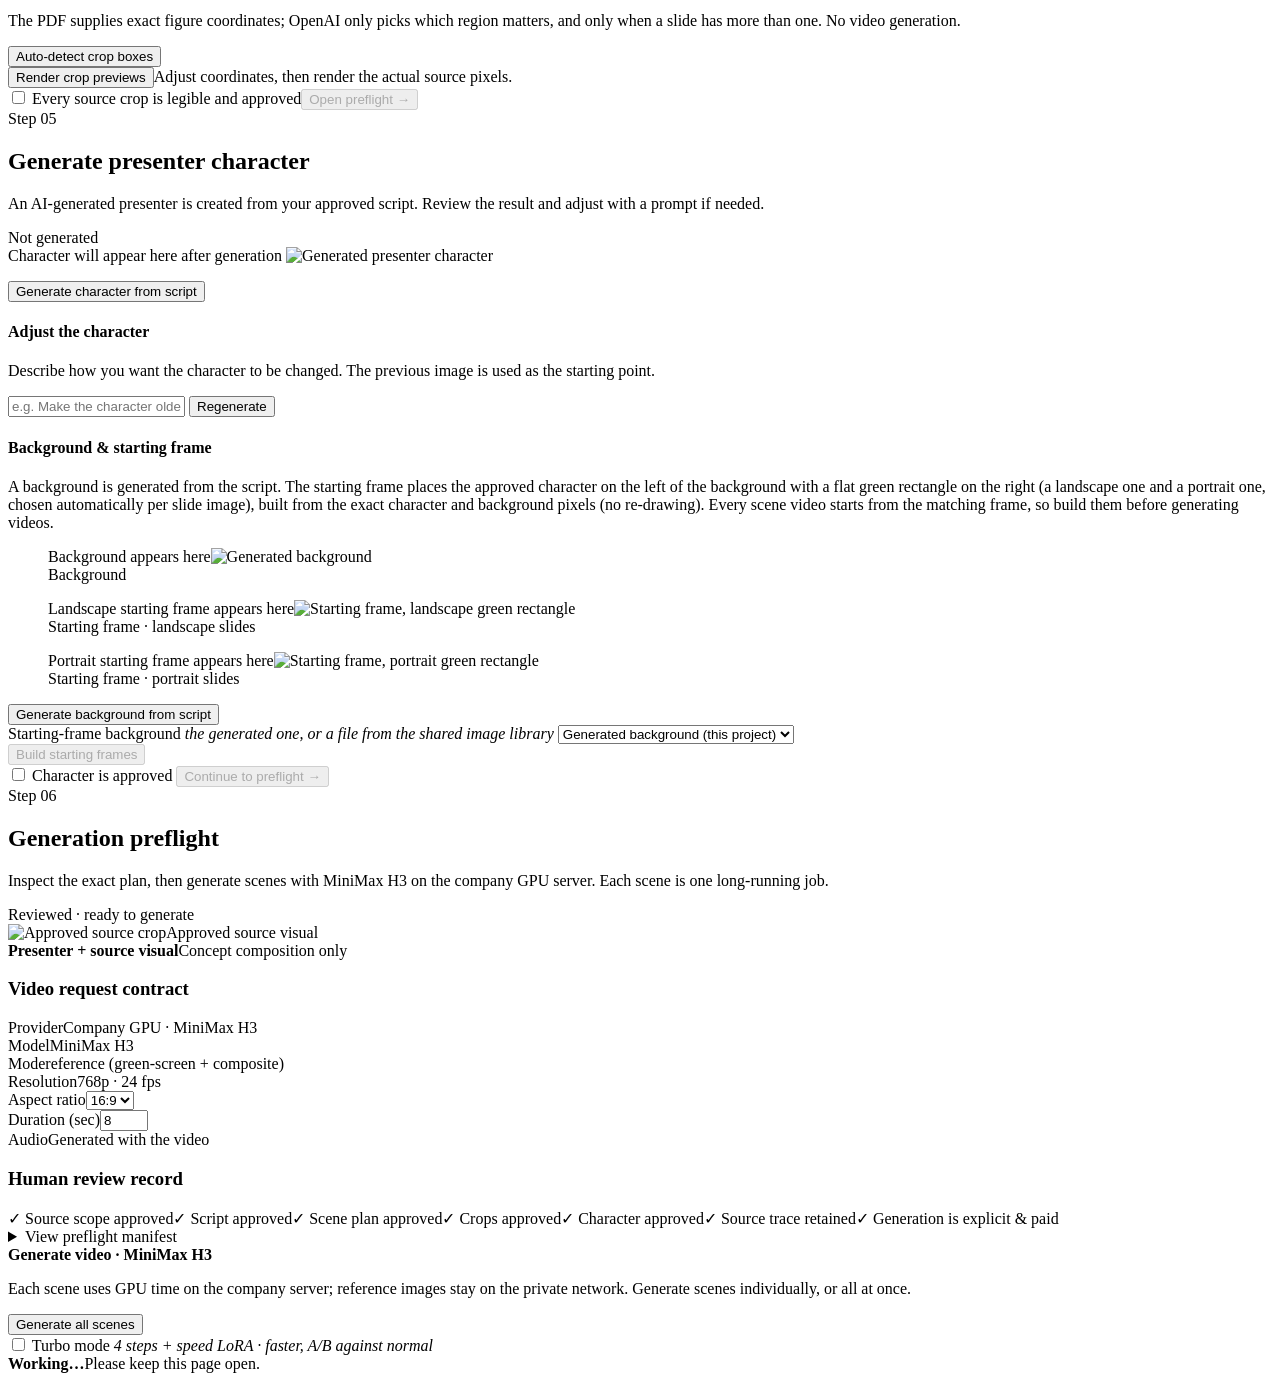
==== commit 339cb02c: "PDF review: gpt-image-2 for images, portrait and landscape starting frames Character, regeneration a" ====
--- a/web/pdf_review/index.html
+++ b/web/pdf_review/index.html
@@ -143,7 +143,6 @@
             </div>
             <div class="character-gen-info">
               <p id="characterPromptText" class="character-prompt-text hidden"></p>
-              <p id="characterCredits" class="hidden"></p>
             </div>
           </div>
           <div class="character-gen-actions">
@@ -160,10 +159,11 @@
         </div>
         <div class="panel character-gen-panel">
           <h4>Background &amp; starting frame</h4>
-          <p class="hint">A background is generated from the script. The starting frame places the approved character on the left of the background with a flat green rectangle on the right, built from the exact character and background pixels (no re-drawing). Every scene video starts from this frame, so build it before generating videos.</p>
+          <p class="hint">A background is generated from the script. The starting frame places the approved character on the left of the background with a flat green rectangle on the right (a landscape one and a portrait one, chosen automatically per slide image), built from the exact character and background pixels (no re-drawing). Every scene video starts from the matching frame, so build them before generating videos.</p>
           <div class="frame-previews">
             <figure><div class="frame-box"><span id="backgroundPlaceholder">Background appears here</span><img id="backgroundPreviewImg" class="hidden" alt="Generated background"></div><figcaption>Background</figcaption></figure>
-            <figure><div class="frame-box"><span id="startFramePlaceholder">Starting frame appears here</span><img id="startFramePreviewImg" class="hidden" alt="Starting frame"></div><figcaption>Starting frame <small id="startFrameInfo"></small></figcaption></figure>
+            <figure><div class="frame-box"><span id="startFrameLandscapePlaceholder">Landscape starting frame appears here</span><img id="startFrameLandscapeImg" class="hidden" alt="Starting frame, landscape green rectangle"></div><figcaption>Starting frame · landscape slides <small id="startFrameLandscapeInfo"></small></figcaption></figure>
+            <figure><div class="frame-box"><span id="startFramePortraitPlaceholder">Portrait starting frame appears here</span><img id="startFramePortraitImg" class="hidden" alt="Starting frame, portrait green rectangle"></div><figcaption>Starting frame · portrait slides <small id="startFramePortraitInfo"></small></figcaption></figure>
           </div>
           <p id="backgroundPromptText" class="character-prompt-text hidden"></p>
           <div class="character-gen-actions">
@@ -174,7 +174,7 @@
             <select id="backgroundSelect"><option value="">Generated background (this project)</option></select>
           </div>
           <div class="character-gen-actions">
-            <button id="buildStartFrame" class="button secondary" disabled>Build starting frame</button>
+            <button id="buildStartFrame" class="button secondary" disabled>Build starting frames</button>
           </div>
         </div>
         <div class="approval-bar">
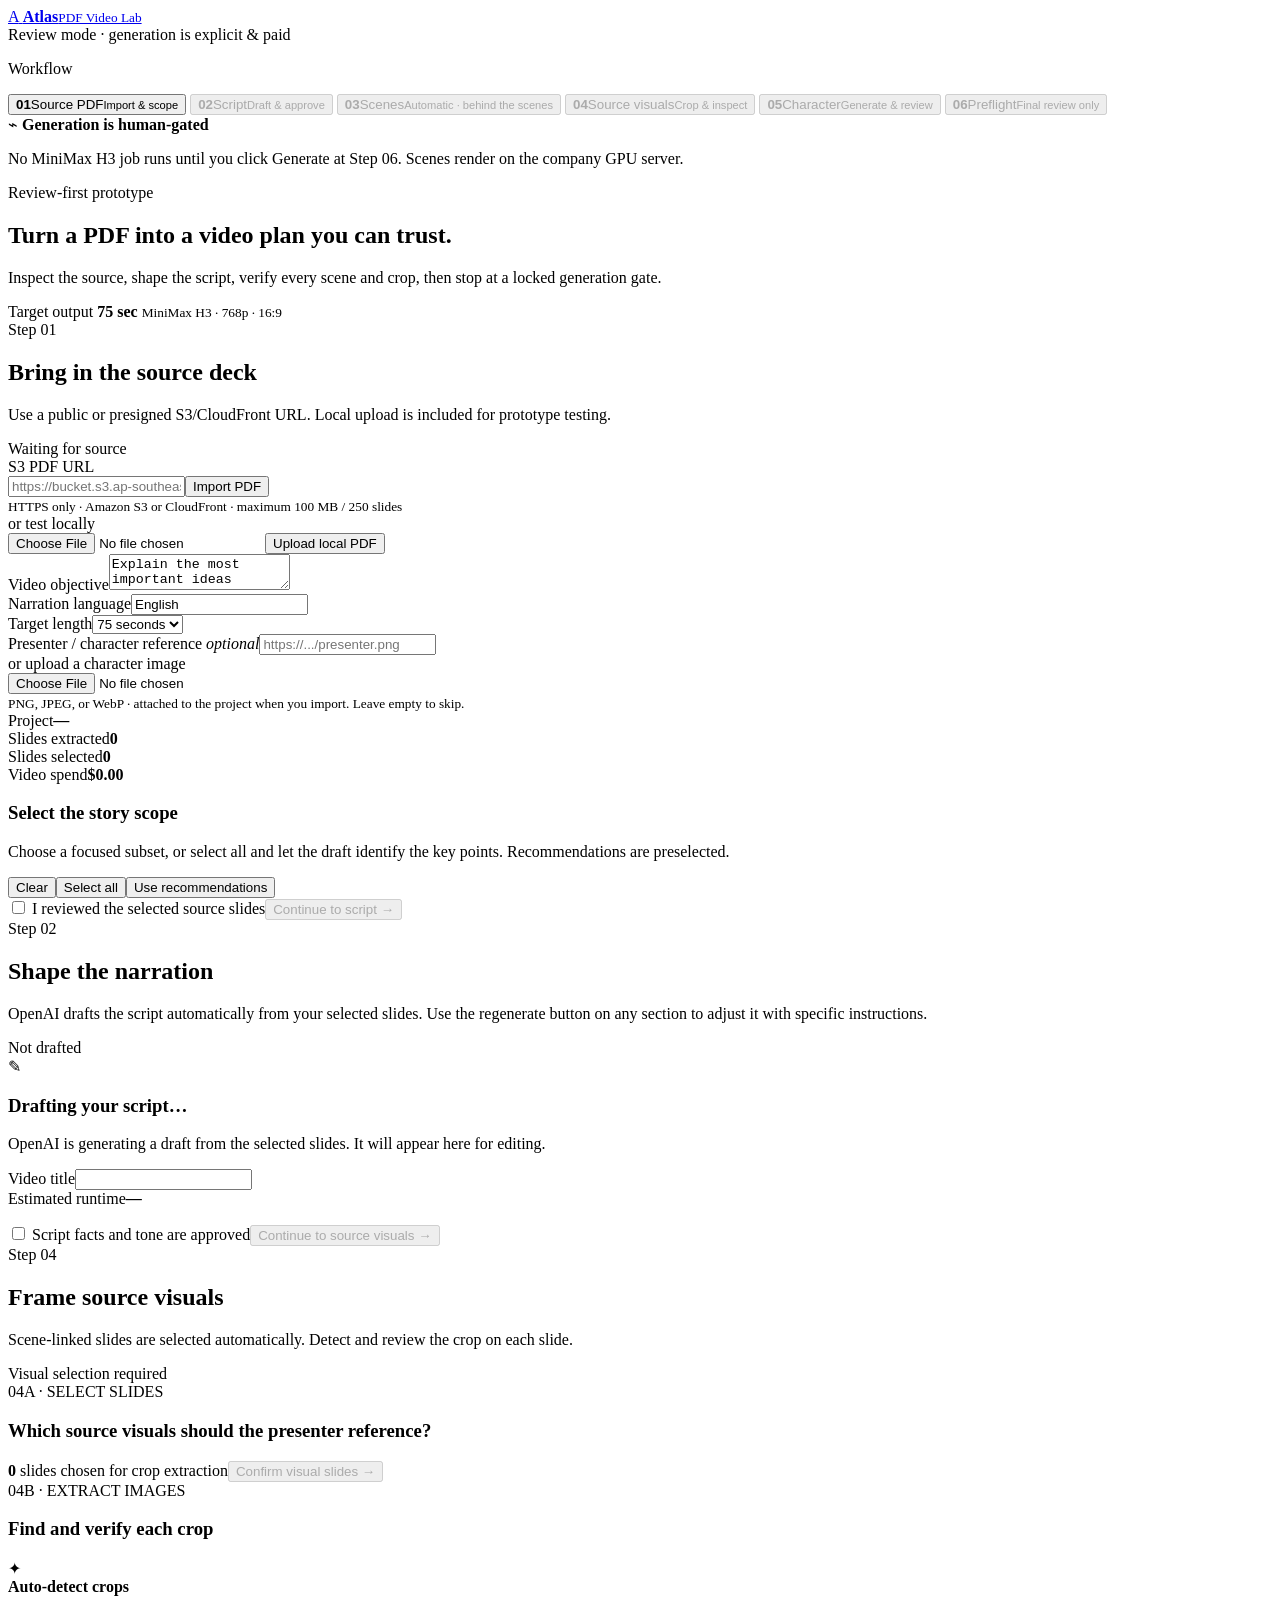
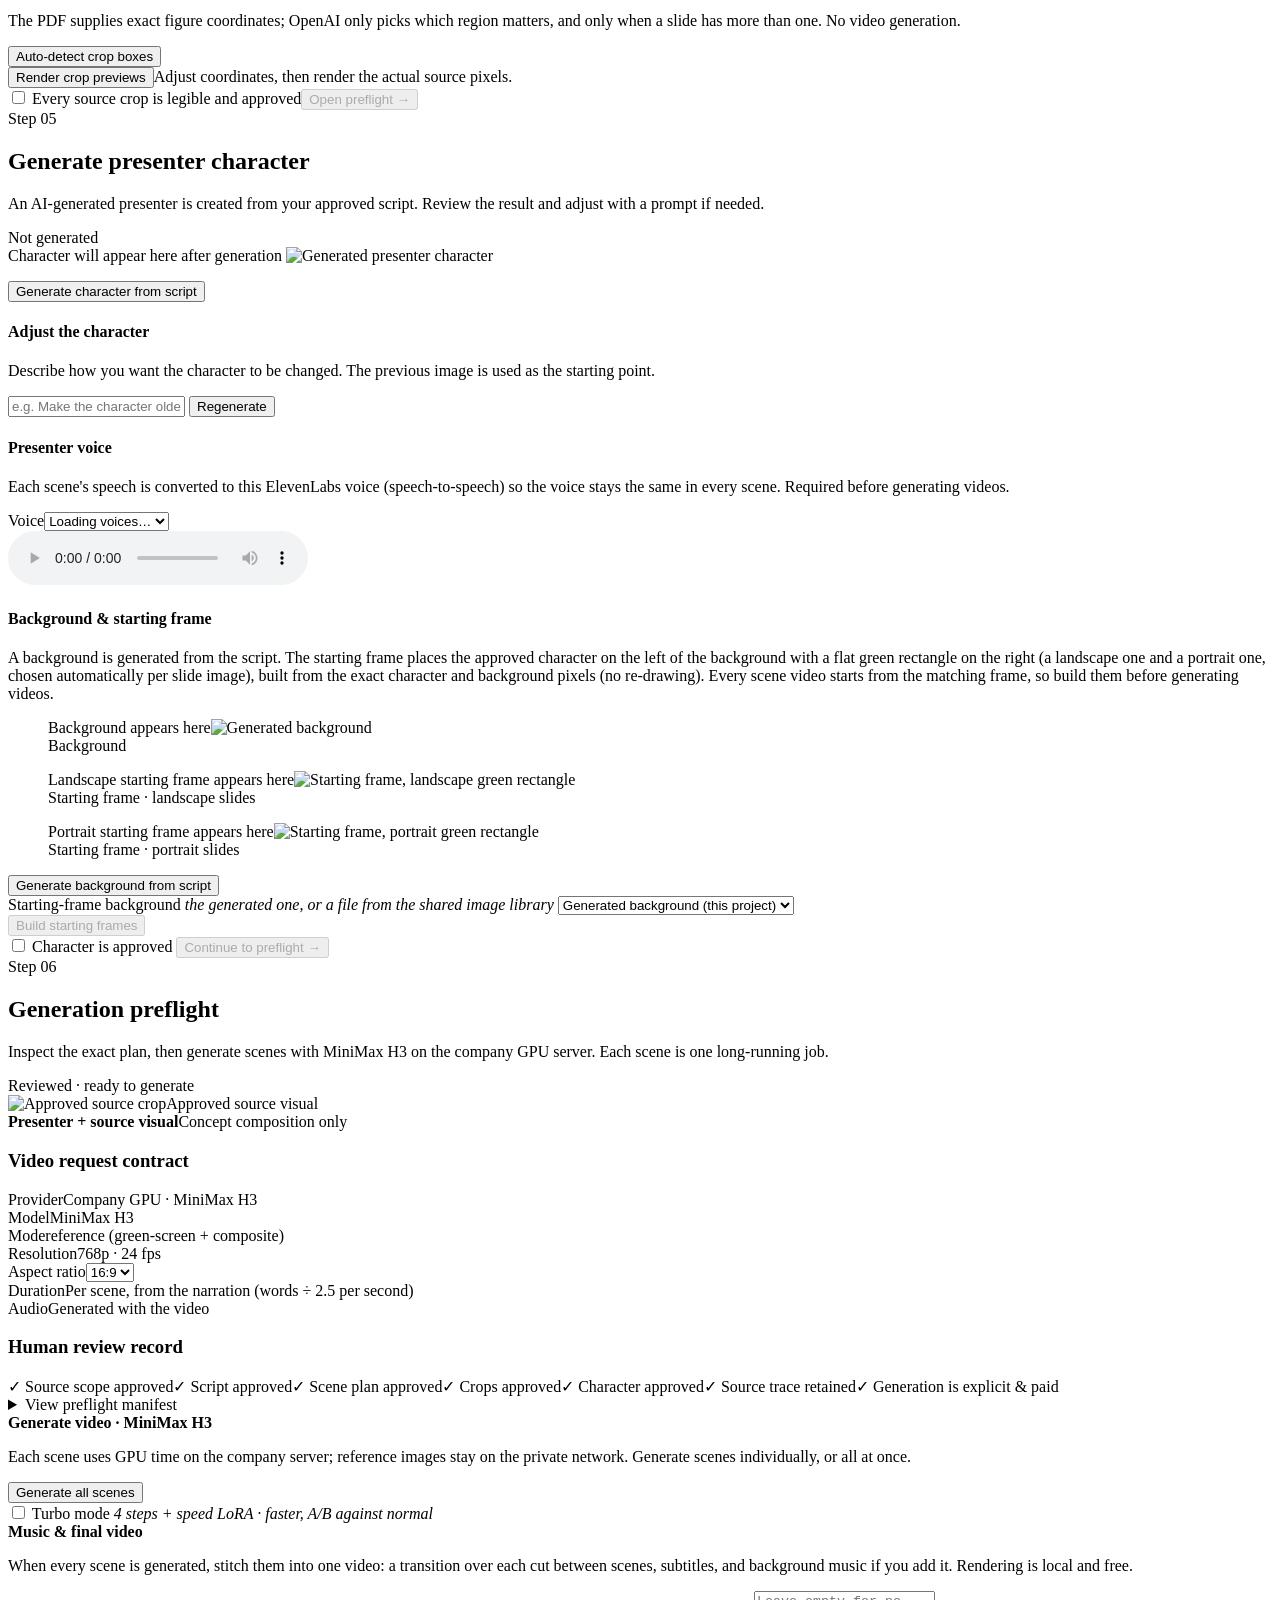
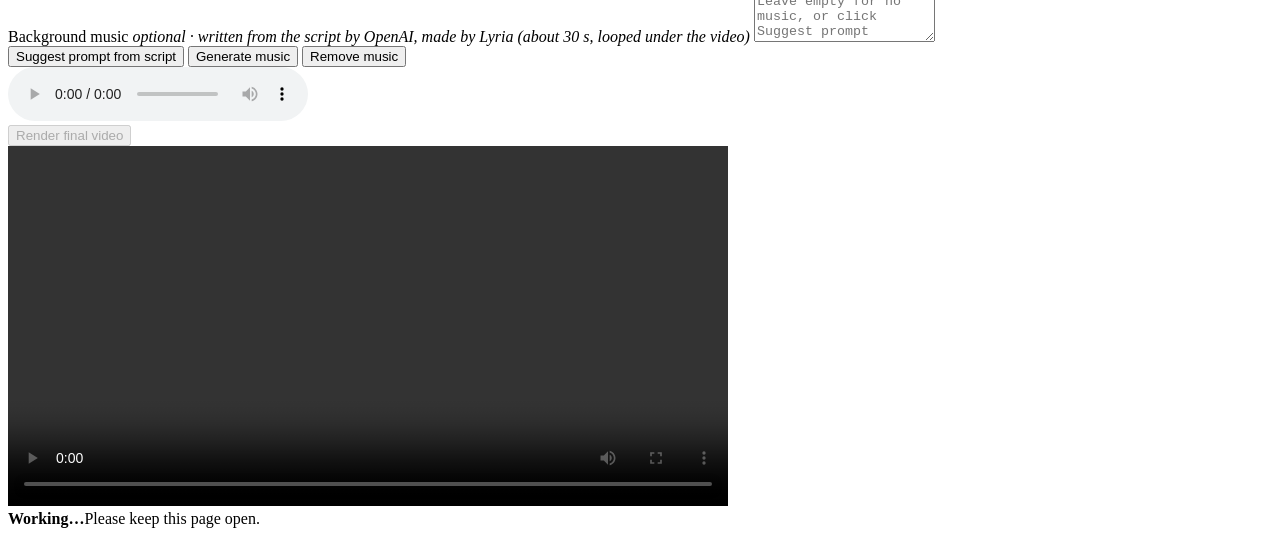
==== commit 8c4c4452: "PDF review: ElevenLabs voice, auto durations, one scene per slide, music and final render - Per-proj" ====
--- a/web/pdf_review/index.html
+++ b/web/pdf_review/index.html
@@ -157,6 +157,13 @@
             </div>
           </div>
         </div>
+        <div id="voicePanel" class="panel character-gen-panel hidden">
+          <h4>Presenter voice</h4>
+          <p class="hint">Each scene's speech is converted to this ElevenLabs voice (speech-to-speech) so the voice stays the same in every scene. Required before generating videos.</p>
+          <div class="field"><label for="voiceSelect">Voice</label><select id="voiceSelect"><option value="">Loading voices…</option></select></div>
+          <audio id="voicePreview" controls preload="none" class="hidden"></audio>
+          <p id="voiceStatus" class="hint"></p>
+        </div>
         <div class="panel character-gen-panel">
           <h4>Background &amp; starting frame</h4>
           <p class="hint">A background is generated from the script. The starting frame places the approved character on the left of the background with a flat green rectangle on the right (a landscape one and a portrait one, chosen automatically per slide image), built from the exact character and background pixels (no re-drawing). Every scene video starts from the matching frame, so build them before generating videos.</p>
@@ -201,7 +208,7 @@
               <div class="spec-row"><label for="specMode">Mode</label><span>reference (green-screen + composite)</span></div>
               <div class="spec-row"><label for="specResolution">Resolution</label><span>768p · 24 fps</span></div>
               <div class="spec-row"><label for="specAspect">Aspect ratio</label><select id="specAspect"><option value="16:9" selected>16:9</option><option value="9:16">9:16</option><option value="1:1">1:1</option></select></div>
-              <div class="spec-row"><label for="specDuration">Duration (sec)</label><input id="specDuration" type="number" min="4" max="15" value="8"></div>
+              <div class="spec-row"><label>Duration</label><span>Per scene, from the narration (words ÷ 2.5 per second)</span></div>
               <div class="spec-row"><label for="specAudio">Audio</label><span>Generated with the video</span></div>
             </div>
           </div>
@@ -217,6 +224,22 @@
           <div id="genStatus" class="gen-status"></div>
           <div id="genList" class="gen-list"></div>
         </div>
+        <div class="generation-panel" id="finalPanel">
+          <div class="gen-head">
+            <div><strong>Music &amp; final video</strong><p>When every scene is generated, stitch them into one video: a transition over each cut between scenes, subtitles, and background music if you add it. Rendering is local and free.</p></div>
+          </div>
+          <div class="field"><label for="musicPrompt">Background music <em>optional · written from the script by OpenAI, made by Lyria (about 30 s, looped under the video)</em></label>
+            <textarea id="musicPrompt" rows="3" placeholder="Leave empty for no music, or click Suggest prompt"></textarea></div>
+          <div class="input-action">
+            <button id="suggestMusicPrompt" class="button secondary">Suggest prompt from script</button>
+            <button id="generateMusic" class="button secondary">Generate music</button>
+            <button id="dropMusic" class="button secondary hidden">Remove music</button>
+          </div>
+          <audio id="musicPreview" controls preload="none" class="hidden"></audio>
+          <div class="gen-head"><button id="renderFinal" class="button primary" disabled>Render final video</button></div>
+          <div id="renderStatus" class="gen-status"></div>
+          <video id="finalVideo" controls preload="metadata" class="hidden" style="width:100%;max-width:720px"></video>
+        </div>
       </section>
     </main>
   </div>
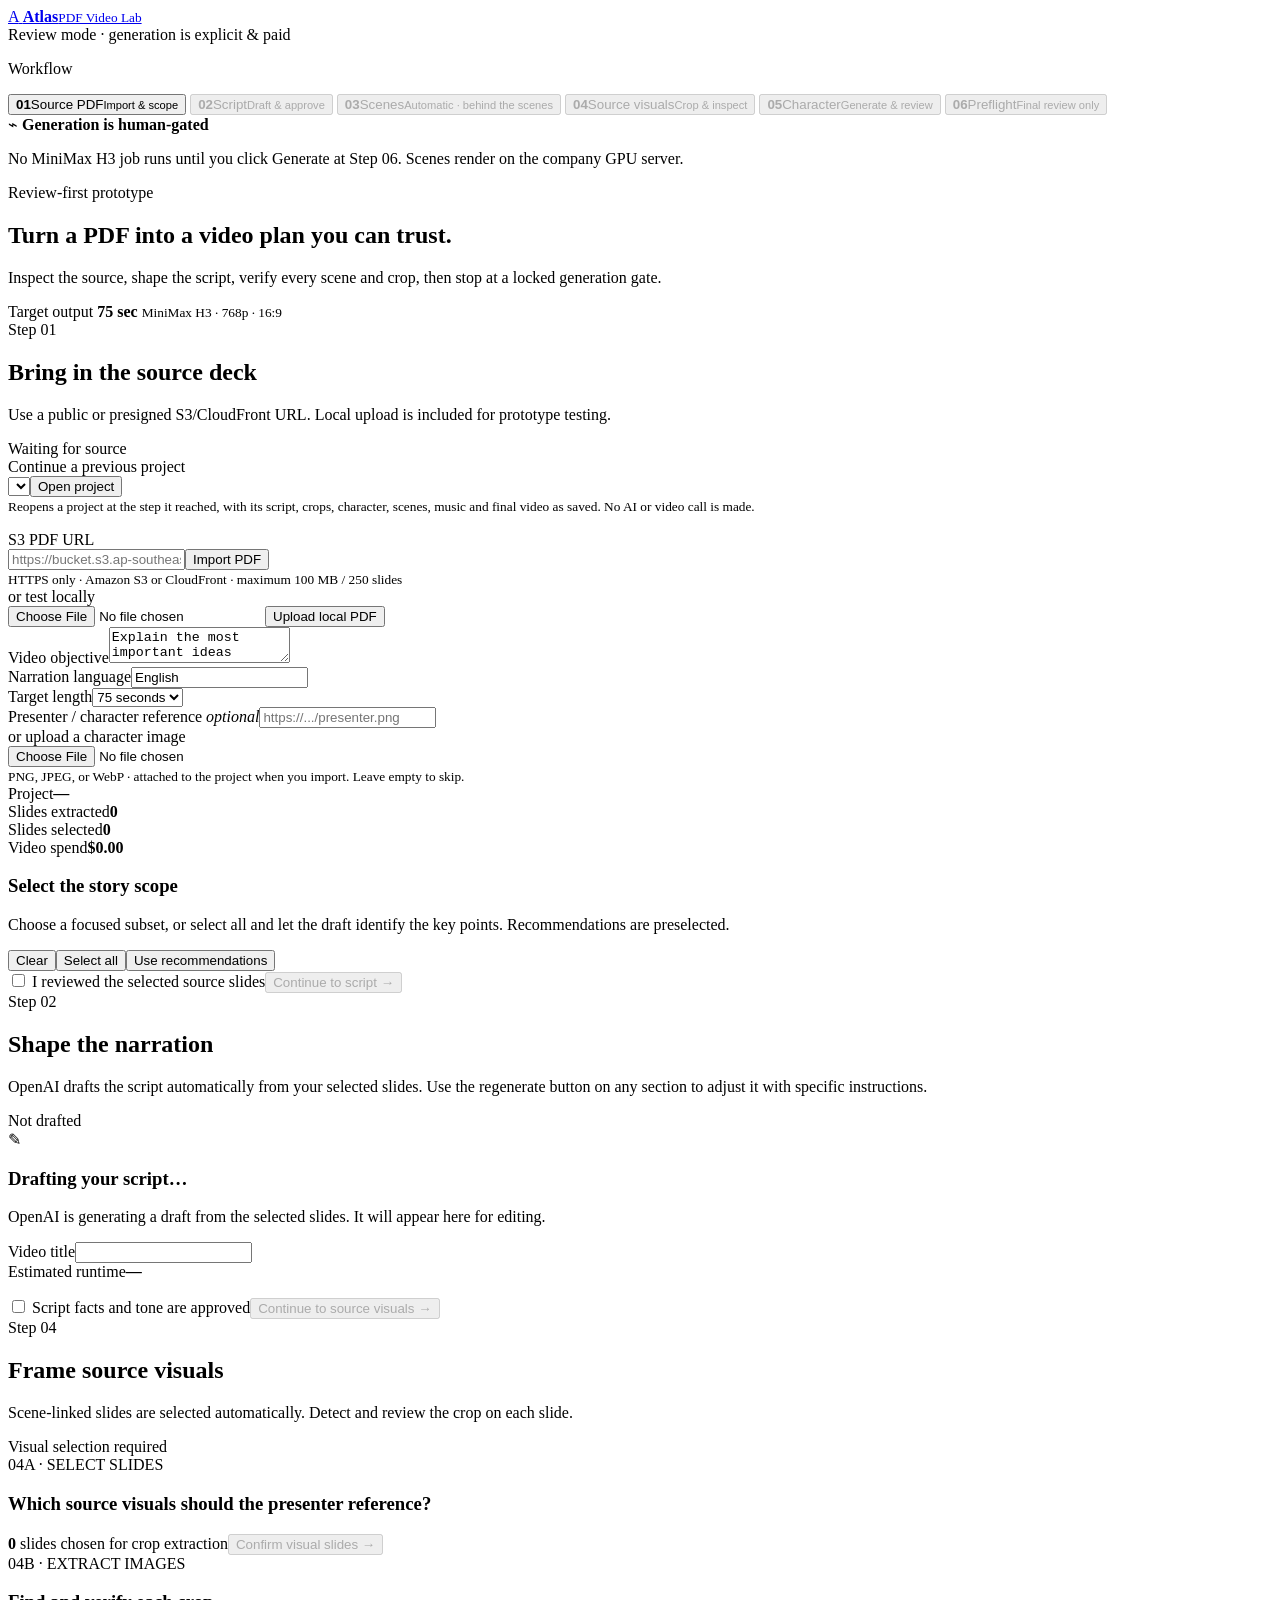
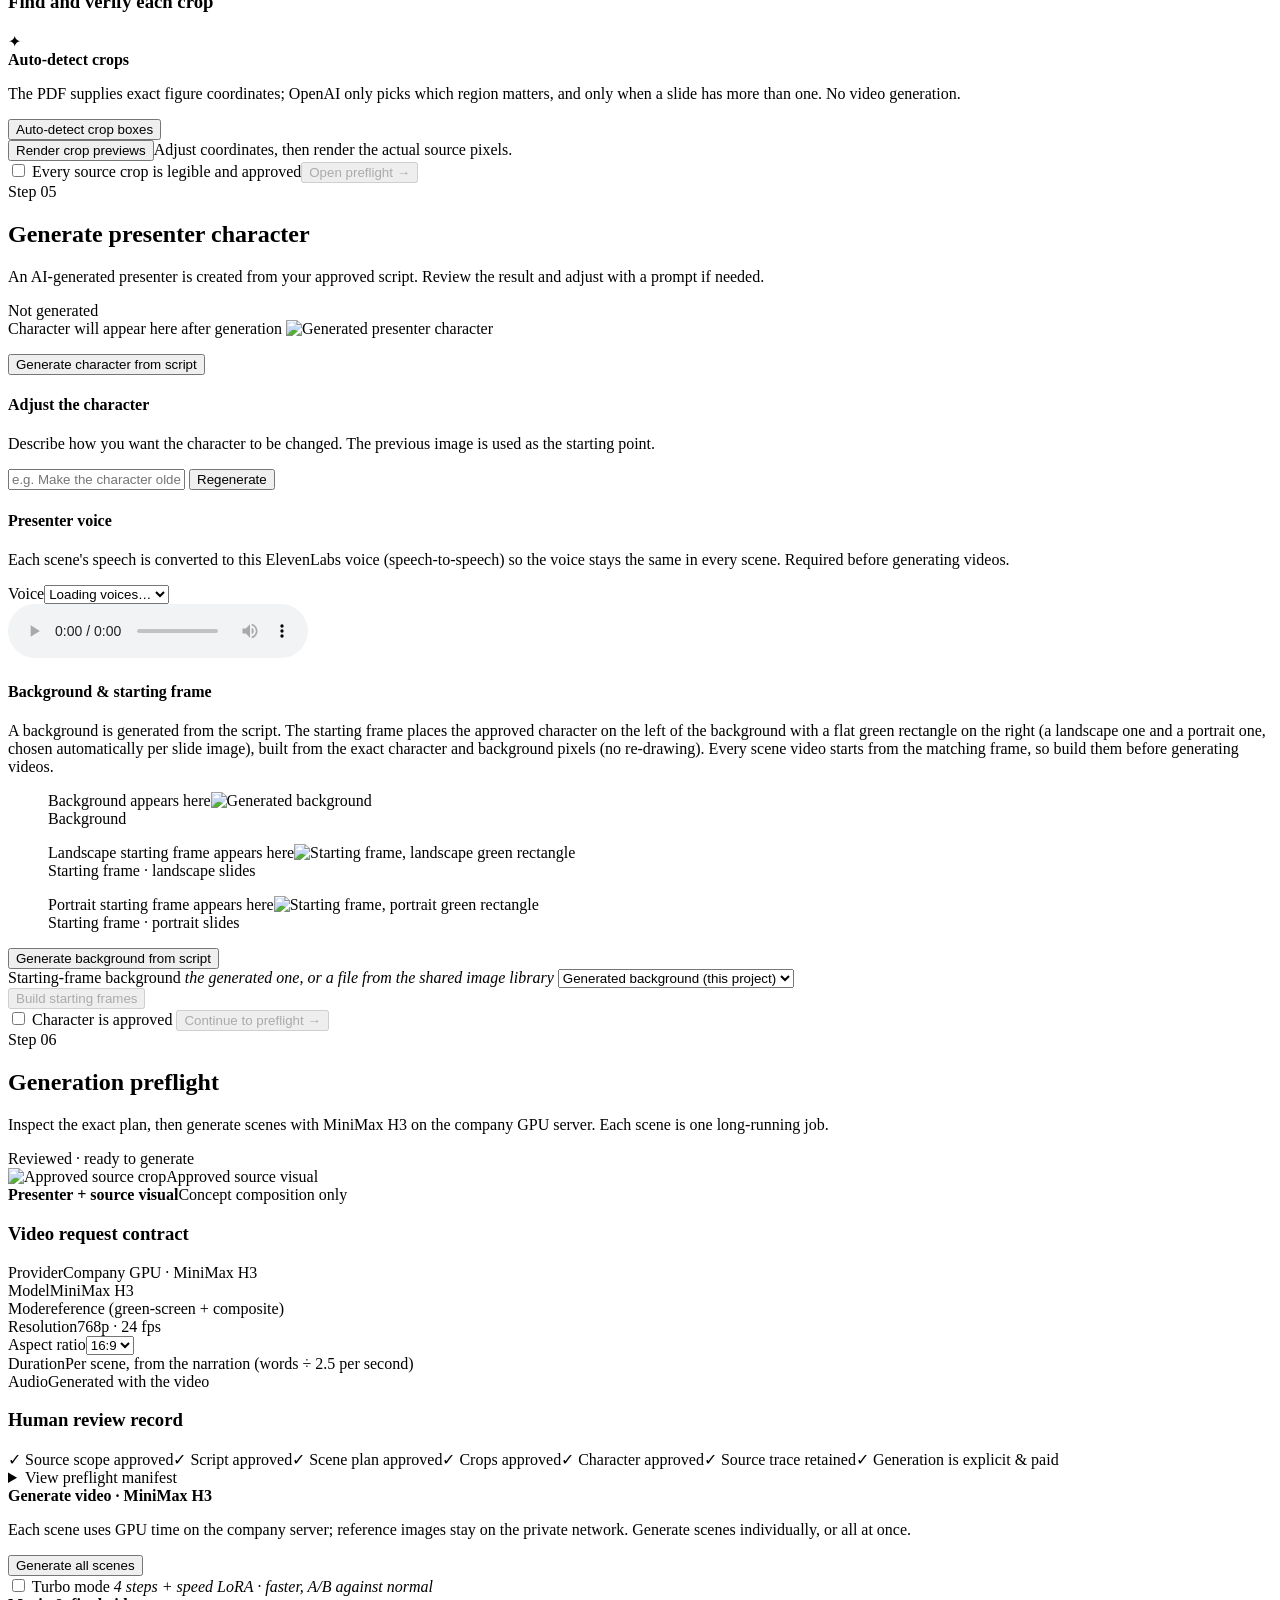
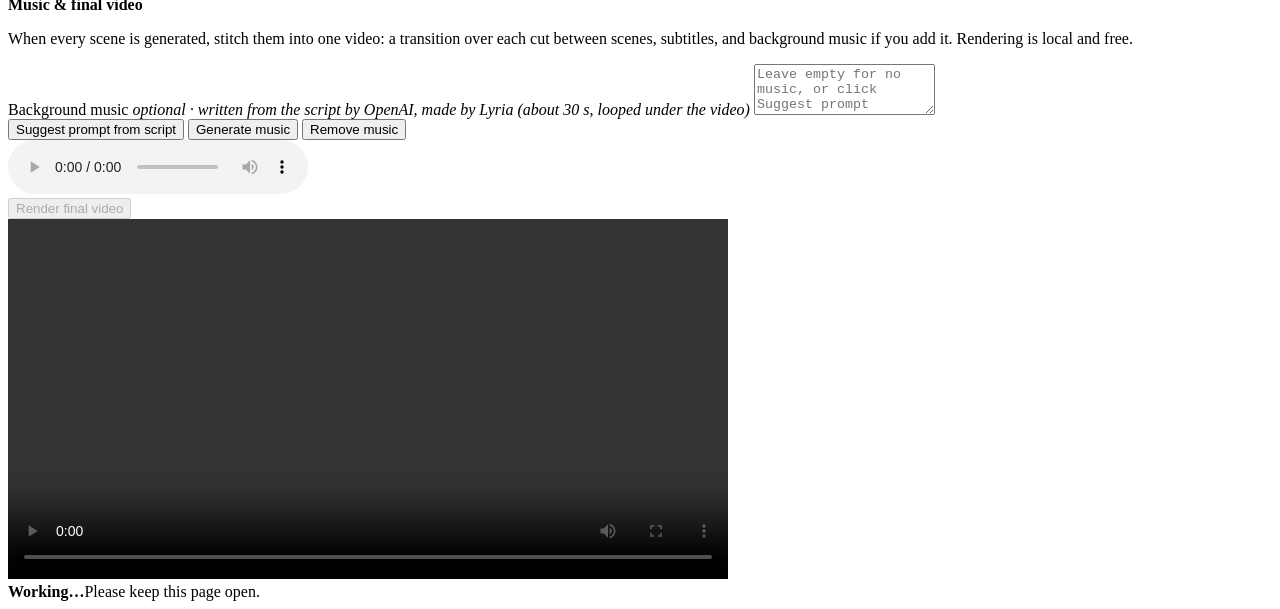
==== commit 348d881c: "PDF review: reopen existing projects; ffmpeg timeout Add a "Continue a previous project" picker, as " ====
--- a/web/pdf_review/index.html
+++ b/web/pdf_review/index.html
@@ -55,6 +55,14 @@
           <span class="status-chip neutral" id="sourceStatus">Waiting for source</span>
         </div>
 
+        <div class="panel" style="margin-bottom:16px">
+          <div class="field full">
+            <label for="projectPicker">Continue a previous project</label>
+            <div class="input-action"><select id="projectPicker"></select><button id="openProject" class="button secondary">Open project</button></div>
+            <small>Reopens a project at the step it reached, with its script, crops, character, scenes, music and final video as saved. No AI or video call is made.</small>
+          </div>
+        </div>
+
         <div class="panel source-panel">
           <div class="field full">
             <label for="pdfUrl">S3 PDF URL</label>
